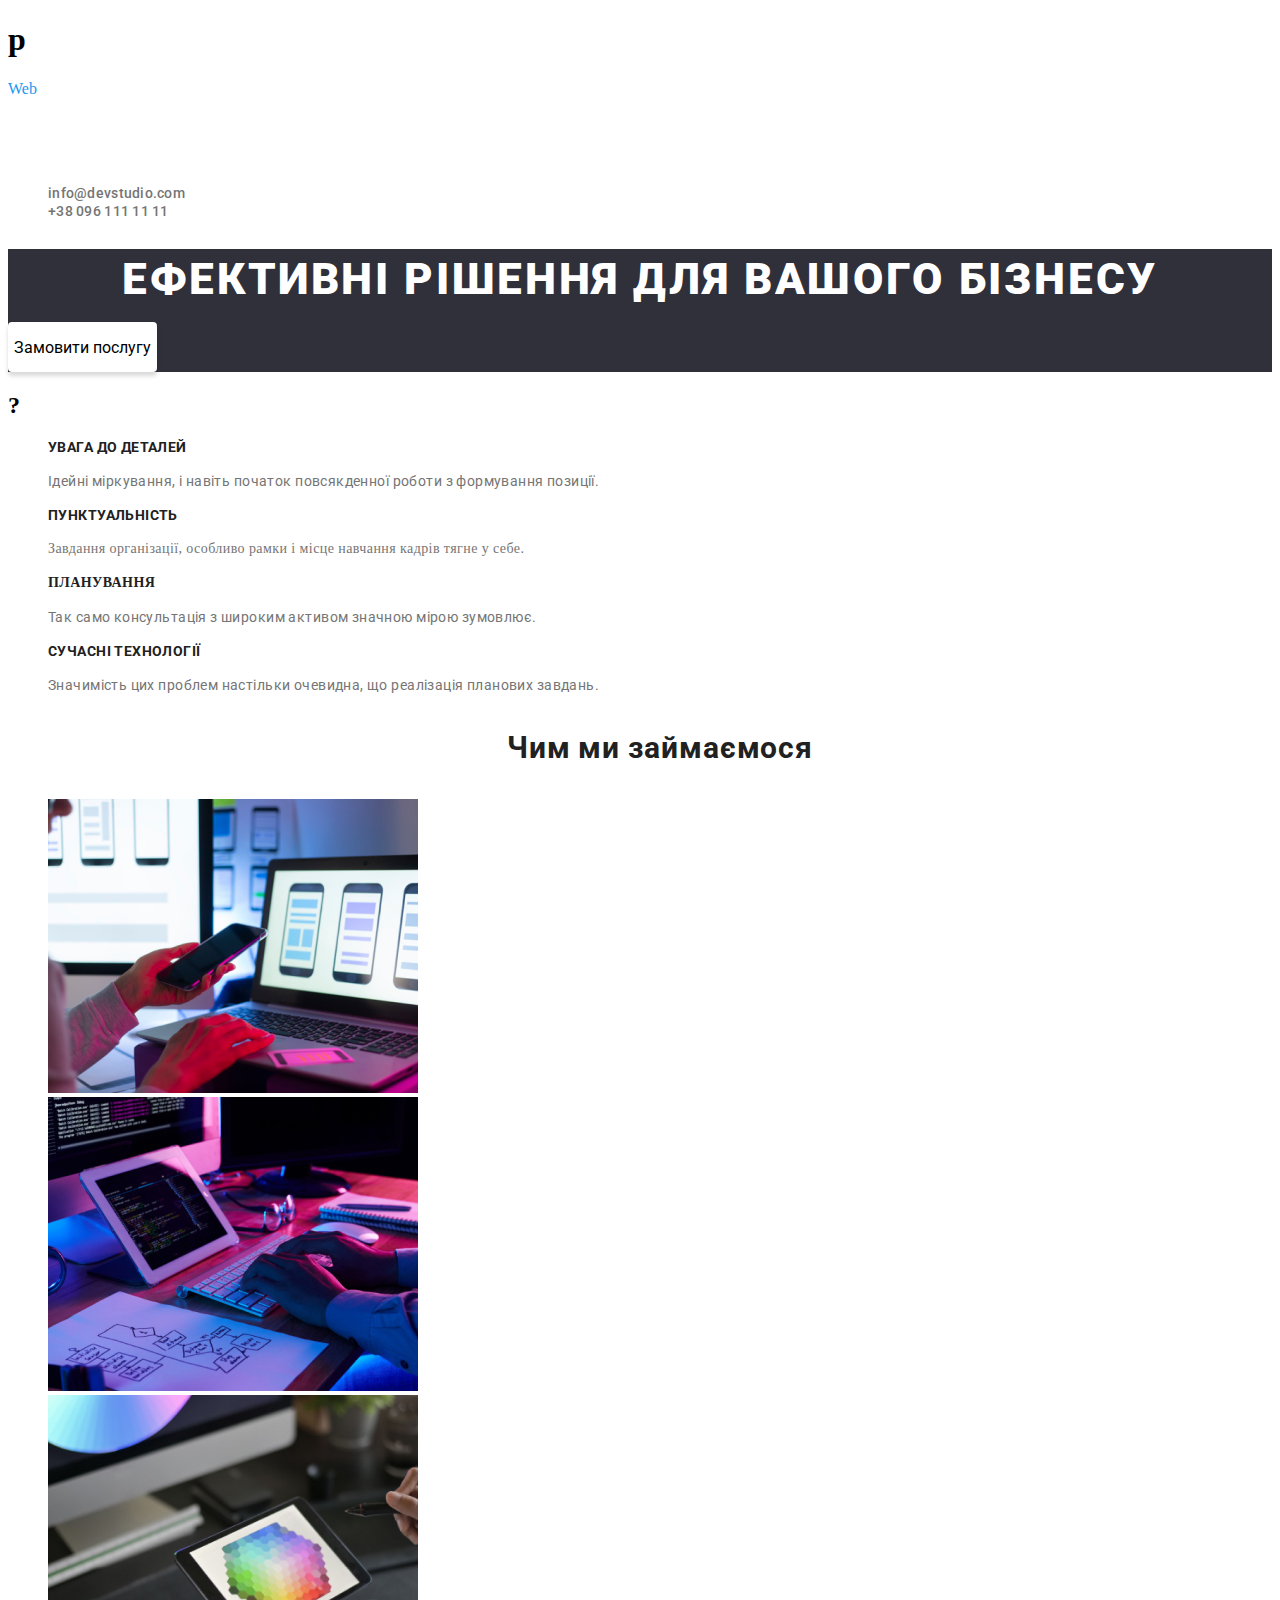
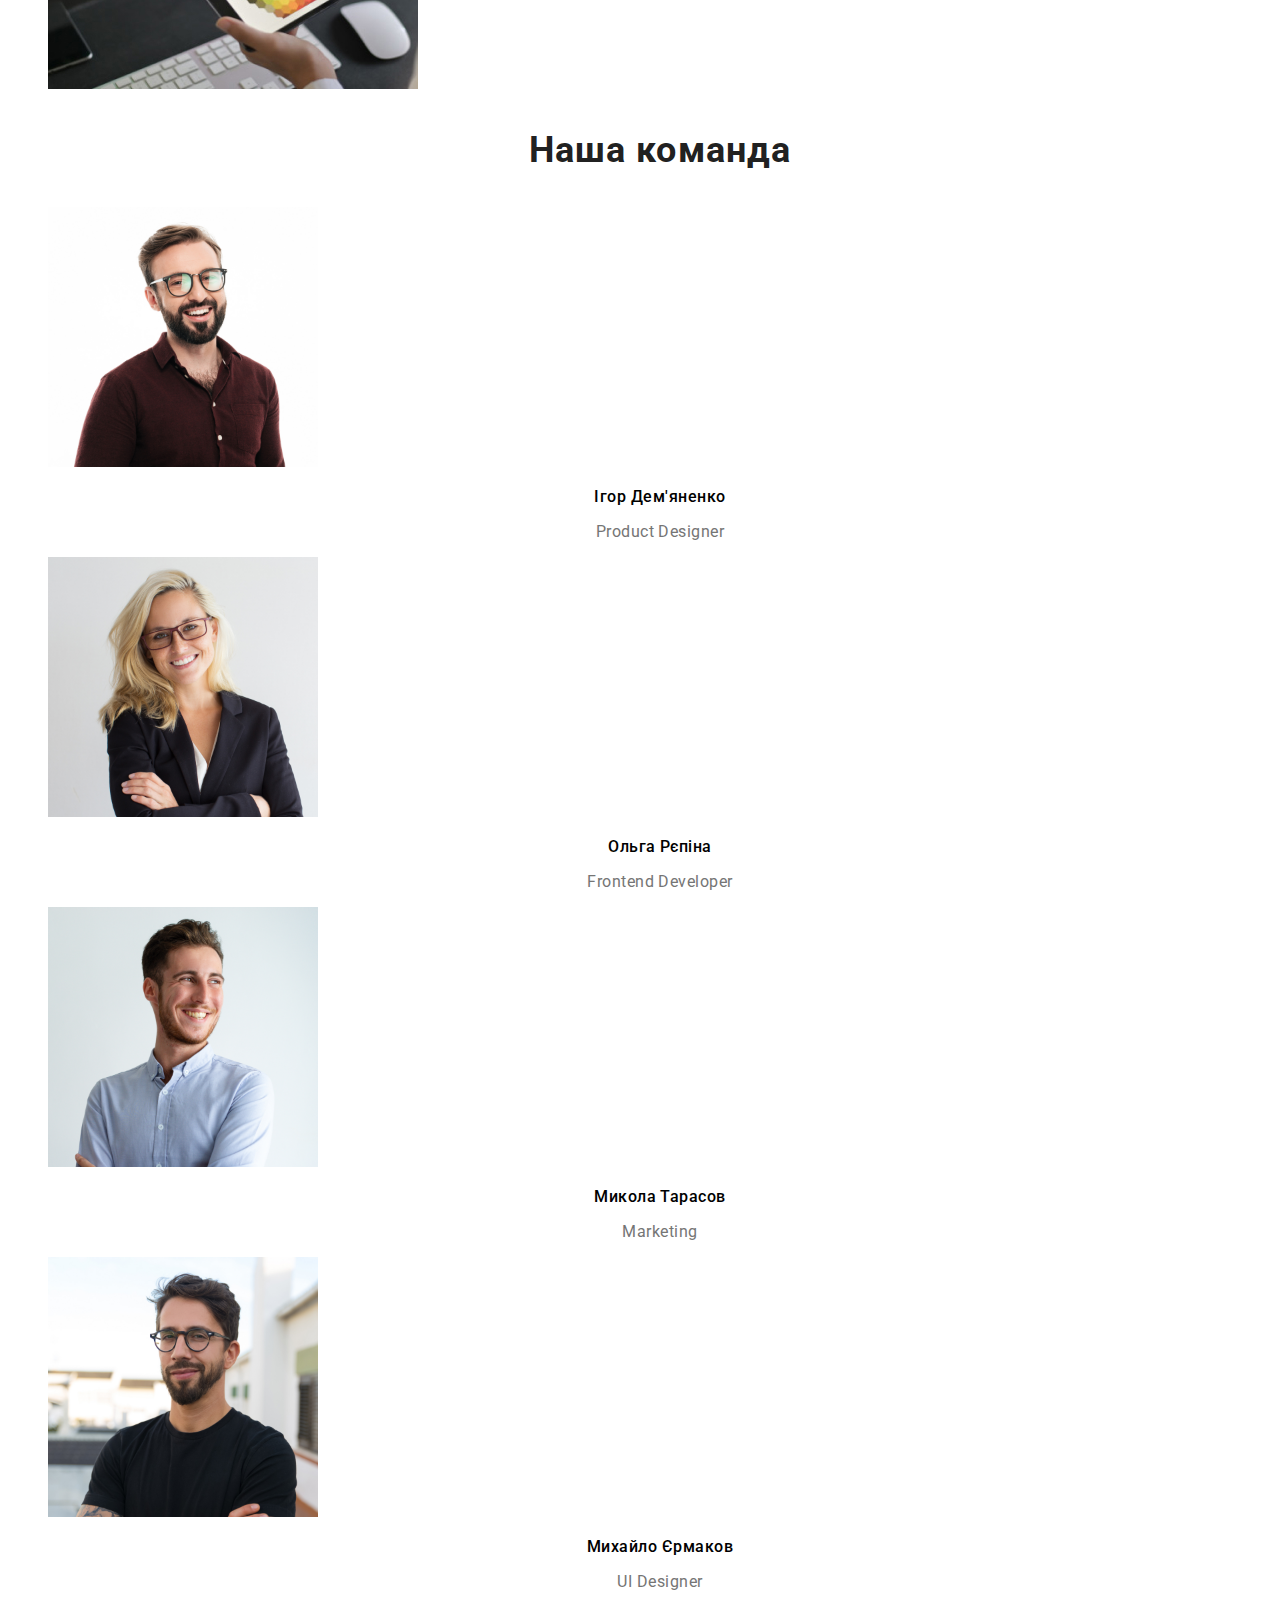
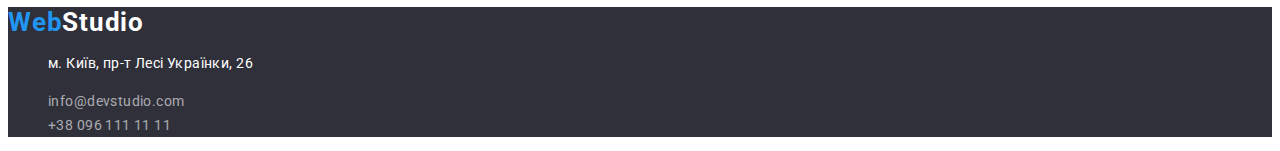
==== index.html @ 16d3a858 "Add files via upload" ====
<!DOCTYPE html>
<html lang="uk">
<head>
  <meta charset="UTF-8">
  <meta name="viewport" content="width=device-width, initial-scale=1.0"/>
  <meta http-equiv="X-UA-Compatible" content="IE=edge"/>
  <meta name="viewport" content="width=device-width, initial-scale=1.0"/>

  <title>HW-01</title>

  <link rel ="stylesheet" href = "css/style.css">

  <link rel="preconnect" href="https://fonts.googleapis.com">
  <link rel="preconnect" href="https://fonts.gstatic.com" crossorigin>
  <link rel="preconnect" href="https://fonts.googleapis.com">
<link rel="preconnect" href="https://fonts.gstatic.com" crossorigin>
<link href="https://fonts.googleapis.com/css2?family=Raleway&family=Roboto:wght@400;500;700&display=swap" rel="stylesheet">

<section>

  <h1 class="style">p</h1>

</section>

  

  <link href="https://fonts.google.com/specimen/Roboto/glyphs" rel="stylesheet">
  
</head>

<body>

  <header>
    <a class="logo"  href="#"><span class="Web-1">Web</span>Studio</a>

    <nav>
      <ul>
        <li><a class="Studio" href="#">Студія</a></li>
        <li><a class="Portfolio" href="portfolio.html">Портфоліо</a></li>
        <li><a class="Contacts" href="#">Контакти</a></li>
      </ul>
    </nav>

    <ul>
      <li><a class="Mail" href="mailto:info@devstudio.com">info@devstudio.com</a></li>
      <li><a class="Telefon" href="tel:380961111111">+38 096 111 11 11</a></li>
    </ul>
  </header>
  <main>
    <section class="section-head">
      <h1 class="Efectivni" >Ефективні рішення для вашого бізнесу</h1>
      <button style="margin-top:-216px;height:50px;" class="butoon-bye" type="button">Замовити послугу</button>
    </section>

    <section class="section-body">
      <h2 class="shadow">?</h2>
      <ul>
        <li>
          <h3 class="Yvaga">УВАГА ДО ДЕТАЛЕЙ</h3>
          <p class="Yvaga-text">Ідейні міркування, і навіть початок повсякденної роботи з формування позиції.</p>
        </li>
        <li>
          <h3 class="Punktualnist">ПУНКТУАЛЬНІСТЬ</h3>
          <p class="Punktualnist-text">Завдання організації, особливо рамки і місце навчання кадрів тягне у себе.</p>
        </li>
        <li>
          <h3 class="Planyvania">ПЛАНУВАННЯ</h3>
          <p class="Planyvania-text">Так само консультація з широким активом значною мірою зумовлює.</p>
        </li>
        <li>
          <h3 class="Suchasne">СУЧАСНІ ТЕХНОЛОГІЇ</h3>
          <p class="Suchasne-text">Значимість цих проблем настільки очевидна, що реалізація планових завдань.</p>
        </li>
      </ul>
    </section>

    <section>
      <ul>
        <li><h3 class="Chim-mi-zaymaemsya">Чим ми займаємося</h3></li>
        <li><img class="Noutbuck" src="images/photo-notbuk.jpg" width="370" alt=""></li>
        <li><img class="Tablet" src="images/photo-table.jpg" width="370" alt=""></li>
        <li><img class="Photo-Tablet" src="images/photo-tablet.jpg" width="370" alt=""></li>
      </ul>
    </section>

    <section>
      <ul>

      <li><h3 class="Nasha-Comanda">Наша команда</h3>
        <img class="images-igor" src="images/imgteamcard.jpg" width="270"  alt="Ігор Дем'яненко">
        <h3 class="igor-demyanko">Ігор Дем'яненко</h3>
        <p class="text-igor">Product Designer</p>
      </li>
      <li >
        <img class="images-olyga" src="images/imgteamcard-1.jpg" width="270"  alt="Ольга Рєпіна">
        <h3 class="olyga-repina">Ольга Рєпіна</h3>
        <p class="text-repina">Frontend Developer</p>
      </li>
      <li>
        <img class="images-mikola" src="images/imgteamcard-2.jpg" width="270" alt="Микола Тарасов">
        <h3 class="mikola-tarasov">Микола Тарасов</h3>
        <p class="text-mikola">Marketing</p>
      </li>
      <li>
        <img class="images-mihaylo" src="images/imgteamcard-3.jpg" width="270" alt="Михайло Єрмаков">
        <h3 class="mihaylo-yermakov">Михайло Єрмаков</h3>
        <p class="text-mihaylo">UI Designer</p>
      </li>

      </ul>
    </section>
  </main>
   
  <footer class="footer">

    <a class="logo-footer-studio" href="#"><span class="Web-2">Web</span>Studio</a>
    <address>
      <ul class="mail-telefon">
        <li><p>м. Київ, пр-т Лесі Українки, 26</p></li>
        <li class="mail-footer"><a href="mailto:info@devstudio.com">info@devstudio.com</a></li>
        <li class="tel-footer"><a href="tel:380961111111">+38 096 111 11 11</a></li>
      </ul>
    </address>
  </footer>
</body>
</html>
---- css/style.css ----
.shadow:root{
    display: none;
    --main-color: #212121;
}

.section-head:root{
    list-style: none;
    --main-color: #212121;
}

.style:root{
    display: none;
    --main-color: #212121;
}

li:root{
    list-style-type: none;
    --main-color: #212121;
}



.logo:root{
    
    text-decoration: none;
    list-style-type: none;
padding: 4,6;

font-family: 'Raleway', sans-serif;
font-style: normal;
font-weight: 700;
font-size: 26px;
line-height: 1,1;
/* identical to box height */

letter-spacing: 0.03em;
--main-color: #212121;



}

.Web-1{
    color: #2196F3;
}

.Studio:current:root{
    
    text-decoration: none;
    list-style-type: none;
padding: 2,8;


font-family: 'Roboto';
font-style: normal;
font-weight: 500;
font-size: 14px;

background-color: #2196F3;



letter-spacing: 0.02em;
--main-color: #212121;
font-family: 'Roboto', sans-serif;
}



.Studio:hover{
    opacity: 1;
    transition-duration: 900ms;
    box-shadow: 15px black;
    color: #2196F3;
    text-align: center;
    font-size: 14px;
    
  }
  
  .Studio_title:root{
    
    font-family: 'Roboto', sans-serif;
    font-size: 24px;
    --main-color: #212121;
    
    
    
  }

.Portfolio:current{
    
    text-decoration: none;
    list-style-type: none;
padding: 4,5;

background-color: #2196F3;


font-family: 'Roboto';
font-style: normal;
font-weight: 500;
font-size: 14px;
letter-spacing: 0.02em;
color: #212121;
font-family: 'Roboto', sans-serif;
}

.Portfolio:hover{
    opacity: 1;
    transition-duration: 900ms;
    box-shadow: 15px black;
    color: #2196F3;
    text-align: center;
    font-size: 14px;
    
  }
  
  .Portfolio_title{
    
    font-family: Arial, Helvetica, sans-serif;
    font-size: 24px;
    
    
    
  }

.Contacts:current{
    
    text-decoration: none;
    list-style-type: none;
padding: 4;
background-color: #2196F3;



font-style: normal;
font-weight: 500;
font-size: 14px;
line-height: 16px;
letter-spacing: 0.02em;
color: #212121;
font-family: 'Roboto', sans-serif;
}

.Contacts:hover{
    opacity: 1;
    transition-duration: 900ms;
    box-shadow: 15px black;
    color: #2196F3;
    text-align: center;
    font-size: 14px;
    
  }
  
  .Contacts_title{
    
    font-family: Arial, Helvetica, sans-serif;
    font-size: 24px;
    
    
    
  }

.Mail{
    
    text-decoration: none;
    list-style-type: none;
padding: 8,4;


font-family: 'Roboto';
font-style: normal;
font-weight: 500;
font-size: 14px;
line-height: 16px;
letter-spacing: 0.02em;
color: #757575;
font-family: 'Roboto', sans-serif;
}

.Mail:hover{
    opacity: 1;
    transition-duration: 900ms;
    box-shadow: 15px black;
    color: #2196F3;
    text-align: center;
    font-size: 14px;
    
  }
  
  .Mail_title{
    
    font-family: Arial, Helvetica, sans-serif;
    font-size: 24px;
    
   
    
  }

.Telefon{
    
    text-decoration: none;
    list-style-type: none;
padding: 7,6;


font-family: 'Roboto';
font-style: normal;
font-weight: 500;
font-size: 14px;
line-height: 16px;
letter-spacing: 0.02em;
color: #757575;
font-family: 'Roboto', sans-serif;
}

.Telefon:hover{
    opacity: 1;
    transition-duration: 900ms;
    box-shadow: 15px black;
    color: #2196F3;
    text-align: center;
    font-size: 14px;
    
  }
  
  .Telefon_title{
    
    font-family: Arial, Helvetica, sans-serif;
    font-size: 24px;
    
    
    
  }

.section-head{
    
padding: 2,6;


background: #2F303A;
}

.Efectivni{
    
padding: 5,8;



font-style: normal;
font-weight: 900;
font-size: 44px;
line-height: 60px;
/* or 136% */

text-align: center;
letter-spacing: 0.06em;
text-transform: uppercase;

color: #FFFFFF;
font-family: 'Roboto', sans-serif;
}

.butoon-bye{
    
padding: 4,3;


background: #FFFFFF;
box-shadow: 0px 4px 4px rgba(0, 0, 0, 0.15);
border-radius: 4px;
color: black;
font-family: 'Roboto', sans-serif;
font-size: 16px;
font-weight: 36px;
border-width: 50px;
border-style: none;
}

.Yvaga{
    
padding: 16,8;



font-style: normal;
font-weight: 700;
font-size: 14px;
line-height: 16px;
letter-spacing: 0.03em;
text-transform: uppercase;

color: #212121;
font-family: 'Roboto', sans-serif;
}

.Yvaga-text{
    
padding: 3,7;



font-style: normal;
font-weight: 400;
font-size: 14px;
line-height: 24px;
/* or 171% */

letter-spacing: 0.03em;

color: #757575;
font-family: 'Roboto', sans-serif;
}

.Punktualnist{
    
padding: 16,8;



font-style: normal;
font-weight: 700;
font-size: 14px;
line-height: 16px;
letter-spacing: 0.03em;
text-transform: uppercase;

color: #212121;
font-family: 'Roboto', sans-serif;

}

.Punktualnist-text{
    
padding: 5,6;



font-style: normal;
font-weight: 400;
font-size: 14px;
line-height: 24px;
/* or 171% */

letter-spacing: 0.03em;

color: #757575;

}

.Planyvania{
    
padding: 16,8;



font-style: normal;
font-weight: 700;
font-size: 14px;
line-height: 16px;
letter-spacing: 0.03em;
text-transform: uppercase;

color: #212121;


}

.Planyvania-text{
    
padding: 5,6;



font-style: normal;
font-weight: 400;
font-size: 14px;
line-height: 24px;
/* or 171% */

letter-spacing: 0.03em;

color: #757575;
font-family: 'Roboto', sans-serif;
}

.Suchasne{
    
padding: 16,8;



font-style: normal;
font-weight: 700;
font-size: 14px;
line-height: 16px;
letter-spacing: 0.03em;
text-transform: uppercase;

color: #212121;
font-family: 'Roboto', sans-serif;
}

.Suchasne-text{
    
    padding: 3,7;
   
    
  
    font-style: normal;
    font-weight: 400;
    font-size: 14px;
    line-height: 24px;
    /* or 171% */
    
    letter-spacing: 0.03em;
    
    color: #757575;
    font-family: 'Roboto', sans-serif;
}

.Chim-mi-zaymaemsya{
    
padding: 8,7;



font-style: normal;
font-weight: 700;
font-size: 30px;
line-height: 42px;
text-align: center;
letter-spacing: 0.03em;

color: #212121;
font-family: 'Roboto', sans-serif;

}

.Noutbuck{
    
padding: 1,2;

font-family: 'Roboto', sans-serif;
}

.Tablet{
    
padding: 1,2;

font-family: 'Roboto', sans-serif;
}

.Photo-Tablet{
    
    padding: 1,2;

font-family: 'Roboto', sans-serif;
}



.Nasha-Comanda{
    
padding: 6,2;



font-style: normal;
font-weight: 700;
font-size: 36px;
line-height: 42px;
text-align: center;
letter-spacing: 0.03em;

color: #212121;
font-family: 'Roboto', sans-serif;
}

.team-card1{
    
padding: 0,7;

}

.team-card2{
    
    padding: 0,7;

}

.team-card3{
    
    padding: 0,7;

}

.team-card4{
    
    padding: 0,7;


}

.logo-footer-studio{
   
padding: 4,6;


font-family: 'Raleway',sans-serif;
font-style: normal;
font-weight: 700;
font-size: 26px;

/* identical to box height */

letter-spacing: 0.03em;




text-decoration: none;
color: #FFFFFF;
font-family: 'Roboto', sans-serif;

}

.mail-telefon{
    
padding: 11;



font-style: normal;
font-weight: 400;
font-size: 14px;
line-height: 24px;
/* or 171% */

letter-spacing: 0.03em;

text-decoration: none;

list-style-type: none;
color: #FFFFFF;
font-family: 'Roboto', sans-serif;
}

.images-igor{
    
padding: 1,03;

}

.igor-demyanko{
    
padding: 6,7;


font-family: 'Roboto';
font-style: normal;
font-weight: 500;
font-size: 16px;
line-height: 19px;
/* identical to box height */

text-align: center;
letter-spacing: 0.03em;
font-family: 'Roboto', sans-serif;
}

.text-igor{
    
padding: 4,3;


font-family: 'Roboto';
font-style: normal;
font-weight: 400;
font-size: 16px;
line-height: 19px;
/* identical to box height */

text-align: center;
letter-spacing: 0.03em;

color: #757575;
font-family: 'Roboto', sans-serif;
}

.images-olyga{
    
padding: 1,03;

}

.olyga-repina{
    
padding: 5,4;


font-family: 'Roboto';
font-style: normal;
font-weight: 500;
font-size: 16px;
line-height: 19px;
/* identical to box height */

text-align: center;
letter-spacing: 0.03em;
font-family: 'Roboto', sans-serif;

}

.text-repina{
    
padding: 7,7;


font-family: 'Roboto';
font-style: normal;
font-weight: 400;
font-size: 16px;
line-height: 19px;
/* identical to box height */

text-align: center;
letter-spacing: 0.03em;

color: #757575;
font-family: 'Roboto', sans-serif;
}

.images-mikola{
    
padding: 1,03;

}

.mikola-tarasov{
    
padding: 6,8;


font-family: 'Roboto';
font-style: normal;
font-weight: 500;
font-size: 16px;
line-height: 19px;
/* identical to box height */

text-align: center;
letter-spacing: 0.03em;
font-family: 'Roboto', sans-serif;
}

.text-mikola{
    
padding: 4;


font-family: 'Roboto';
font-style: normal;
font-weight: 400;
font-size: 16px;
line-height: 19px;
/* identical to box height */

text-align: center;
letter-spacing: 0.03em;

color: #757575;
font-family: 'Roboto', sans-serif;
}

.images-mihaylo{
    
padding: 1,03;

}

.mihaylo-yermakov{
    
padding: 7,6;


font-style: normal;
font-weight: 500;
font-size: 16px;
line-height: 19px;
/* identical to box height */

text-align: center;
letter-spacing: 0.03em;
font-family: 'Roboto', sans-serif;
}

.text-mihaylo{
    
padding: 4,5;


font-family: 'Roboto';
font-style: normal;
font-weight: 400;
font-size: 16px;
line-height: 19px;
/* identical to box height */

text-align: center;
letter-spacing: 0.03em;

color: #757575;
font-family: 'Roboto', sans-serif;

}

.Web-2{
    color: #2196F3;
}

.footer{
    
    padding: 6,3;


background: #2F303A;
  }

  .logo-portfolio{
    
padding: 4,6;


font-family: 'Raleway', sans-serif;
font-style: normal;
font-weight: 700;
font-size: 26px;
line-height: 31px;
/* identical to box height */

letter-spacing: 0.03em;
text-decoration: 0;
color: #000000;





}

.Web-1{
  color: #2196F3;
}



li{
  list-style-type: none;
}



.section-head{
    list-style: none
}



.logo-portfolio{
    font-family: 'Raleway', sans-serif;
  font-weight: 700;
  text-decoration: 0;
  color: #212121;
}

.studio-portfolio{
  font-family: 'Roboto', sans-serif;
  font-weight: 500;
  text-decoration: 0;
  color: #212121;
}

.portfolio-portfolio{
  font-family: 'Roboto', sans-serif;
  font-weight: 500;
  text-decoration: 0;
  color: #212121;
}

.contacts-portfolio{
  font-family: 'Roboto', sans-serif;
  font-weight: 500;
  text-decoration: 0;
  color: #212121;
}

.mail-portfolio{
  font-family: 'Roboto', sans-serif;
  font-weight: 500;
  text-decoration: 0;
  color: #212121;
}

.telefon-portfolio{
  font-family: 'Roboto', sans-serif;
  font-weight: 500;
  text-decoration: 0;
  color: #212121;
}


.studio-portfolio:current{
    
padding: 2,8;

color: #212121;


font-family: 'Roboto', sans-serif;
font-style: normal;
font-weight: 500;
font-size: 14px;
line-height: 14px;
letter-spacing: 0.02em;

color: #212121;

text-decoration: 0;
}

.studio-portfolio:hover{
    opacity: 1;
    transition-duration: 900ms;
    box-shadow: 15px black;
    color: #2196F3;
    text-align: center;
    font-size: 14px;
    
  }
  
  .studio-portfolio_title{
    
    font-family: Arial, Helvetica, sans-serif;
    bottom: 15px ;
    
    
  }

.portfolio-portfolio:current{
    
padding: 4,5;

background-color: #2196F3;


font-family: 'Roboto', sans-serif;
font-style: normal;
font-weight: 500;
font-size: 14px;
line-height: 14px;
letter-spacing: 0.02em;

color: #212121;
font-family: 'Roboto', sans-serif;
text-decoration: 0;
}

.portfolio-portfolio:hover{
    opacity: 1;
    transition-duration: 900ms;
    box-shadow: 15px black;
    color: #2196F3;
    
    font-size: 14px;
    
  }
  
  .portfolio-portfolio_title{

    font-family: Arial, Helvetica, sans-serif;
    font-size: 24px;
    bottom: 15px ;
    top: 100px;
    
  }

.contacts-portfolio:current{
    
padding: 4;

background-color: #2196F3;



font-family: 'Roboto';
font-style: normal;
font-weight: 500;
font-size: 14px;
line-height: 16px;
letter-spacing: 0.02em;

color: #212121;
font-family: 'Roboto', sans-serif;
text-decoration: 0;
}

.contacts-portfolio:hover{
    opacity: 1;
    transition-duration: 900ms;
    box-shadow: 15px black;
    color: #2196F3;
    text-align: center;
    font-size: 14px;
    
  }
  
  .contacts-portfolio_title{
    
    font-family: Arial, Helvetica, sans-serif;
    font-size: 24px;
    
    
    
  }

.mail-portfolio{
    
padding: 8,4;


font-family: 'Roboto';
font-style: normal;
font-weight: 500;
font-size: 14px;
line-height: 16px;
letter-spacing: 0.02em;

color: #757575;
font-family: 'Roboto', sans-serif;
text-decoration: 0;
}

.mail-portfolio:hover{
    opacity: 1;
    transition-duration: 900ms;
    box-shadow: 15px black;
    color: #2196F3;
    text-align: center;
    font-size: 14px;
    
  }
  
  .mail-portfolio_title{
    
    font-family: Arial, Helvetica, sans-serif;
    font-size: 24px;
    bottom: 15px ;
    
    
  }

.telefon-portfolio{
    
padding: 16;


font-family: 'Roboto';
font-style: normal;
font-weight: 500;
font-size: 14px;
line-height: 16px;
letter-spacing: 0.02em;

color: #757575;
font-family: 'Roboto', sans-serif;
text-decoration: 0;
}

.telefon-portfolio:hover{
    opacity: 1;
    transition-duration: 900ms;
    box-shadow: 15px black;
    color: #2196F3;
    text-align: center;
    font-size: 14px;
    
  }
  
  .telefon-portfolio_title{
    
    font-family: Arial, Helvetica, sans-serif;
    font-size: 24px;
    bottom: 15px ;
    
    
  }

  .ysi{
transition-duration: 500ms;

background: 
#F5F4FA;
/* shadow-middle */

border-radius: 4px;


/* Все */



padding: 2,9;


font-family: 'Roboto', sans-serif;
font-style: normal;
font-weight: 500;
font-size: 16px;
line-height: 26px;
/* identical to box height, or 162% */

text-align: center;
letter-spacing: 0.03em;

color: #000000;
border: 0;
text-decoration: 0;

 


  }

  .ysi:hover{
    background-color: #2196F3;
    color: #F5F4FA;
    box-shadow: 0px 3px 1px rgba(0, 0, 0, 0.1), 0px 1px 2px rgba(0, 0, 0, 0.08), 0px 2px 2px rgba(0, 0, 0, 0.12);
  }

  .veb-sayt{
    
    transition-duration: 500ms;
    
    background: #F5F4FA;
    border-radius: 4px;
    
    
    /* Веб-сайти */
    
    
    
    padding: 3,2;
    
    
    font-family: 'Roboto';
    font-style: normal;
    font-weight: 500;
    font-size: 16px;
    line-height: 26px;
    /* identical to box height, or 162% */
    
    text-align: center;
    letter-spacing: 0.03em;
    
    color: #212121;
    border: 0;
    font-family: 'Roboto', sans-serif;
    text-decoration: 0;
  }

  .veb-sayt:hover{
    background-color: #2196F3;
    color: #F5F4FA;
    box-shadow: 0px 3px 1px rgba(0, 0, 0, 0.1), 0px 1px 2px rgba(0, 0, 0, 0.08), 0px 2px 2px rgba(0, 0, 0, 0.12);
  }

  .dodatki{
    
    transition-duration: 500ms;
    
    background: #F5F4FA;
    border-radius: 4px;
    
    
    /* Додатки */
    
    
    
    padding: 2,9;
   
    
    font-family: 'Roboto';
    font-style: normal;
    font-weight: 500;
    font-size: 16px;
    line-height: 26px;
    /* identical to box height, or 162% */
    
    text-align: center;
    letter-spacing: 0.03em;
    
    color: #212121;
    border: 0;
    font-family: 'Roboto', sans-serif;
    text-decoration: 0;
  }

  .dodatki:hover{
    background-color: #2196F3;
    color: #F5F4FA;
    box-shadow: 0px 3px 1px rgba(0, 0, 0, 0.1), 0px 1px 2px rgba(0, 0, 0, 0.08), 0px 2px 2px rgba(0, 0, 0, 0.12);
  }

  .disayn{
    
transition-duration: 500ms;

background: #F5F4FA;
border-radius: 4px;


/* Дизайн */



padding: 2,7;
left: 846px;
top: 174px;

font-family: 'Roboto';
font-style: normal;
font-weight: 500;
font-size: 16px;
line-height: 26px;
/* identical to box height, or 162% */

text-align: center;
letter-spacing: 0.03em;

color: #212121;
border: 0;
    font-family: 'Roboto', sans-serif;
    text-decoration: 0;
  }

  .disayn:hover{
    background-color: #2196F3;
    color: #F5F4FA;
    box-shadow: 0px 3px 1px rgba(0, 0, 0, 0.1), 0px 1px 2px rgba(0, 0, 0, 0.08), 0px 2px 2px rgba(0, 0, 0, 0.12);
  }

  .marketing{
    
transition-duration: 500ms;

background: #F5F4FA;
border-radius: 4px;


/* Маркетинг */



padding: 3,4;


font-family: 'Roboto';
font-style: normal;
font-weight: 500;
font-size: 16px;
line-height: 26px;
/* identical to box height, or 162% */

text-align: center;
letter-spacing: 0.03em;

color: #212121;
border: 0;
    font-family: 'Roboto', sans-serif;
    text-decoration: 0;
  }

  .marketing:hover{
    background-color: #2196F3;
    color: #F5F4FA;
    box-shadow: 0px 3px 1px rgba(0, 0, 0, 0.1), 0px 1px 2px rgba(0, 0, 0, 0.08), 0px 2px 2px rgba(0, 0, 0, 0.12);
  }

  .images1{
    
padding: 1,2;

  }

  .images-b1{
    
padding: 8,9;


font-family: 'Roboto';
font-style: normal;
font-weight: 700;
font-size: 18px;
line-height: 36px;
/* identical to box height, or 200% */

letter-spacing: 0.06em;

color: #212121;
  }

  .b1{
    
padding: 10,7;
left: 239px;
top: 616px;

font-family: 'Roboto';
font-style: normal;
font-weight: 400;
font-size: 16px;
line-height: 30px;
/* identical to box height, or 188% */

letter-spacing: 0.03em;

color: #757575;
font-family: 'Roboto', sans-serif;
  }

  .images2{
    
padding: 1,2;

  }

  .images-b2{
    
padding: 8,9;


font-family: 'Roboto';
font-style: normal;
font-weight: 700;
font-size: 18px;
line-height: 36px;
/* identical to box height, or 200% */

letter-spacing: 0.06em;

color: #212121;
font-family: 'Roboto', sans-serif;
  }

  .b2{
   
padding: 10,7;


font-family: 'Roboto';
font-style: normal;
font-weight: 400;
font-size: 16px;
line-height: 30px;
/* identical to box height, or 188% */

letter-spacing: 0.03em;

color: #757575;
font-family: 'Roboto', sans-serif;
  }

  .images3{
   
padding: 1,2;

  }

  .images-b3{
    
padding: 8,9;


font-family: 'Roboto';
font-style: normal;
font-weight: 700;
font-size: 18px;
line-height: 36px;
/* identical to box height, or 200% */

letter-spacing: 0.06em;

color: #212121;
font-family: 'Roboto', sans-serif;
  }

  .b3{
    
padding: 10,7;


font-family: 'Roboto';
font-style: normal;
font-weight: 400;
font-size: 16px;
line-height: 30px;
/* identical to box height, or 188% */

letter-spacing: 0.03em;
font-family: 'Roboto', sans-serif;

color: #757575;
  }

  .images4{
    
padding: 1,2;

  }

  .images-b4{
    
padding: 8,9;


font-family: 'Roboto';
font-style: normal;
font-weight: 700;
font-size: 18px;
line-height: 36px;
/* identical to box height, or 200% */

letter-spacing: 0.06em;

color: #212121;
font-family: 'Roboto', sans-serif;
  }

  .b4{
    
padding: 10,7;


font-family: 'Roboto';
font-style: normal;
font-weight: 400;
font-size: 16px;
line-height: 30px;
/* identical to box height, or 188% */

letter-spacing: 0.03em;

color: #757575;
font-family: 'Roboto', sans-serif;
  }

  .images5{
    
padding: 1,2;

  }

  .images-b5{
    
padding: 8,9;


font-family: 'Roboto';
font-style: normal;
font-weight: 700;
font-size: 18px;
line-height: 36px;
/* identical to box height, or 200% */

letter-spacing: 0.06em;

color: #212121;
font-family: 'Roboto', sans-serif;
  }

  .b5{
    
padding: 10,7;


font-family: 'Roboto';
font-style: normal;
font-weight: 400;
font-size: 16px;
line-height: 30px;
/* identical to box height, or 188% */

letter-spacing: 0.03em;

color: #757575;
font-family: 'Roboto', sans-serif;

  }

  .images6{
    
margin-top: 1,2;

  }

  .images-b6{
    
padding: 8,9;


font-family: 'Roboto';
font-style: normal;
font-weight: 700;
font-size: 18px;
line-height: 36px;
/* identical to box height, or 200% */

letter-spacing: 0.06em;

color: #212121;
font-family: 'Roboto', sans-serif;
  }

  .b6{
    
padding: 10,7;


font-family: 'Roboto';
font-style: normal;
font-weight: 400;
font-size: 16px;
line-height: 30px;
/* identical to box height, or 188% */

letter-spacing: 0.03em;

color: #757575;
font-family: 'Roboto', sans-serif;
  }

  .images7{
    
padding: 1,2;

  }

  .images-b7{
    
padding: 8,7;


font-family: 'Roboto';
font-style: normal;
font-weight: 700;
font-size: 18px;
line-height: 36px;
/* identical to box height, or 200% */

letter-spacing: 0.06em;

color: #212121;
font-family: 'Roboto', sans-serif;
  }

  .b7{
    
padding: 10,7;


font-family: 'Roboto';
font-style: normal;
font-weight: 400;
font-size: 16px;
line-height: 30px;
/* identical to box height, or 188% */

letter-spacing: 0.03em;

color: #757575;
font-family: 'Roboto', sans-serif;
  }

  .images8{
    
padding: 1,2;

  }

  .images-b8{
    
padding: 8,7;


font-family: 'Roboto';
font-style: normal;
font-weight: 700;
font-size: 18px;
line-height: 36px;
/* identical to box height, or 200% */

letter-spacing: 0.06em;

color: #212121;
font-family: 'Roboto', sans-serif;

  }

  .b8{
     
padding: 10,7;


font-family: 'Roboto';
font-style: normal;
font-weight: 400;
font-size: 16px;
line-height: 30px;
/* identical to box height, or 188% */

letter-spacing: 0.03em;

color: #757575;
font-family: 'Roboto', sans-serif;
  }

  .images9{
    
padding: 1,2;

  }

  .images-b9{
    
padding: 8,7;


font-family: 'Roboto';
font-style: normal;
font-weight: 700;
font-size: 18px;
line-height: 36px;
/* identical to box height, or 200% */

letter-spacing: 0.06em;

color: #212121;
font-family: 'Roboto', sans-serif;

  }

  .b9{
   
padding: 10,7;


font-family: 'Roboto';
font-style: normal;
font-weight: 400;
font-size: 16px;
line-height: 30px;
/* identical to box height, or 188% */

letter-spacing: 0.03em;

color: #757575;
font-family: 'Roboto', sans-serif;
  }

  .logo-footer-portfolio{
    
padding: 6,3;


font-family: 'Raleway', sans-serif;
font-style: normal;
font-weight: 700;
font-size: 26px;
line-height: 31px;
/* identical to box height */

letter-spacing: 0.03em;

text-decoration: 0;

color: #FFFFFF;
background: #2F303A;
  }

  .web-2{
    color: #2196F3;
  }

  .mail-telefon-portfolio{
    
    padding: 11;
   
    
    font-family: 'Roboto';
    font-style: normal;
    font-weight: 400;
    font-size: 14px;
    line-height: 24px;
    /* or 171% */
    
    letter-spacing: 0.03em;

    text-decoration: 0;
    
    color: #FFFFFF;
    font-family: 'Roboto', sans-serif;
  }

  .mail-footer-portfolio{
    
    padding: 11;
    

font-family: 'Roboto';
font-style: normal;
font-weight: 400;
font-size: 14px;
line-height: 24px;
/* or 171% */

text-decoration: 0;
text-decoration: none;
list-style-type: 0px;

letter-spacing: 0.03em;

color: rgba(255, 255, 255, 0.6);
font-family: 'Roboto', sans-serif;
  }

  .tel-footer-portfolio{

text-decoration: none;
text-decoration: 0px;

    
padding: 11;


font-family: 'Roboto';
font-style: normal;
font-weight: 400;
font-size: 14px;
line-height: 24px;
/* or 171% */



letter-spacing: 0.03em;



color: rgba(255, 255, 255, 0.6);
font-family: 'Roboto', sans-serif;
  }

  .footer-portfolio{
    
    padding: 6,3;


background: #2F303A;
  }

  .butoon-bye:hover{
    background-color: #2196F3;
    transition-duration: 500ms;
    color: #FFFFFF;
    box-shadow: 0px 3px 1px rgba(0, 0, 0, 0.1), 0px 1px 2px rgba(0, 0, 0, 0.08), 0px 2px 2px rgba(0, 0, 0, 0.12);
  }

  a{
    text-decoration: none;
    color: rgba(255, 255, 255, 0.6);

  }

  .section-body-portfolio{
    opacity: 0;
  }
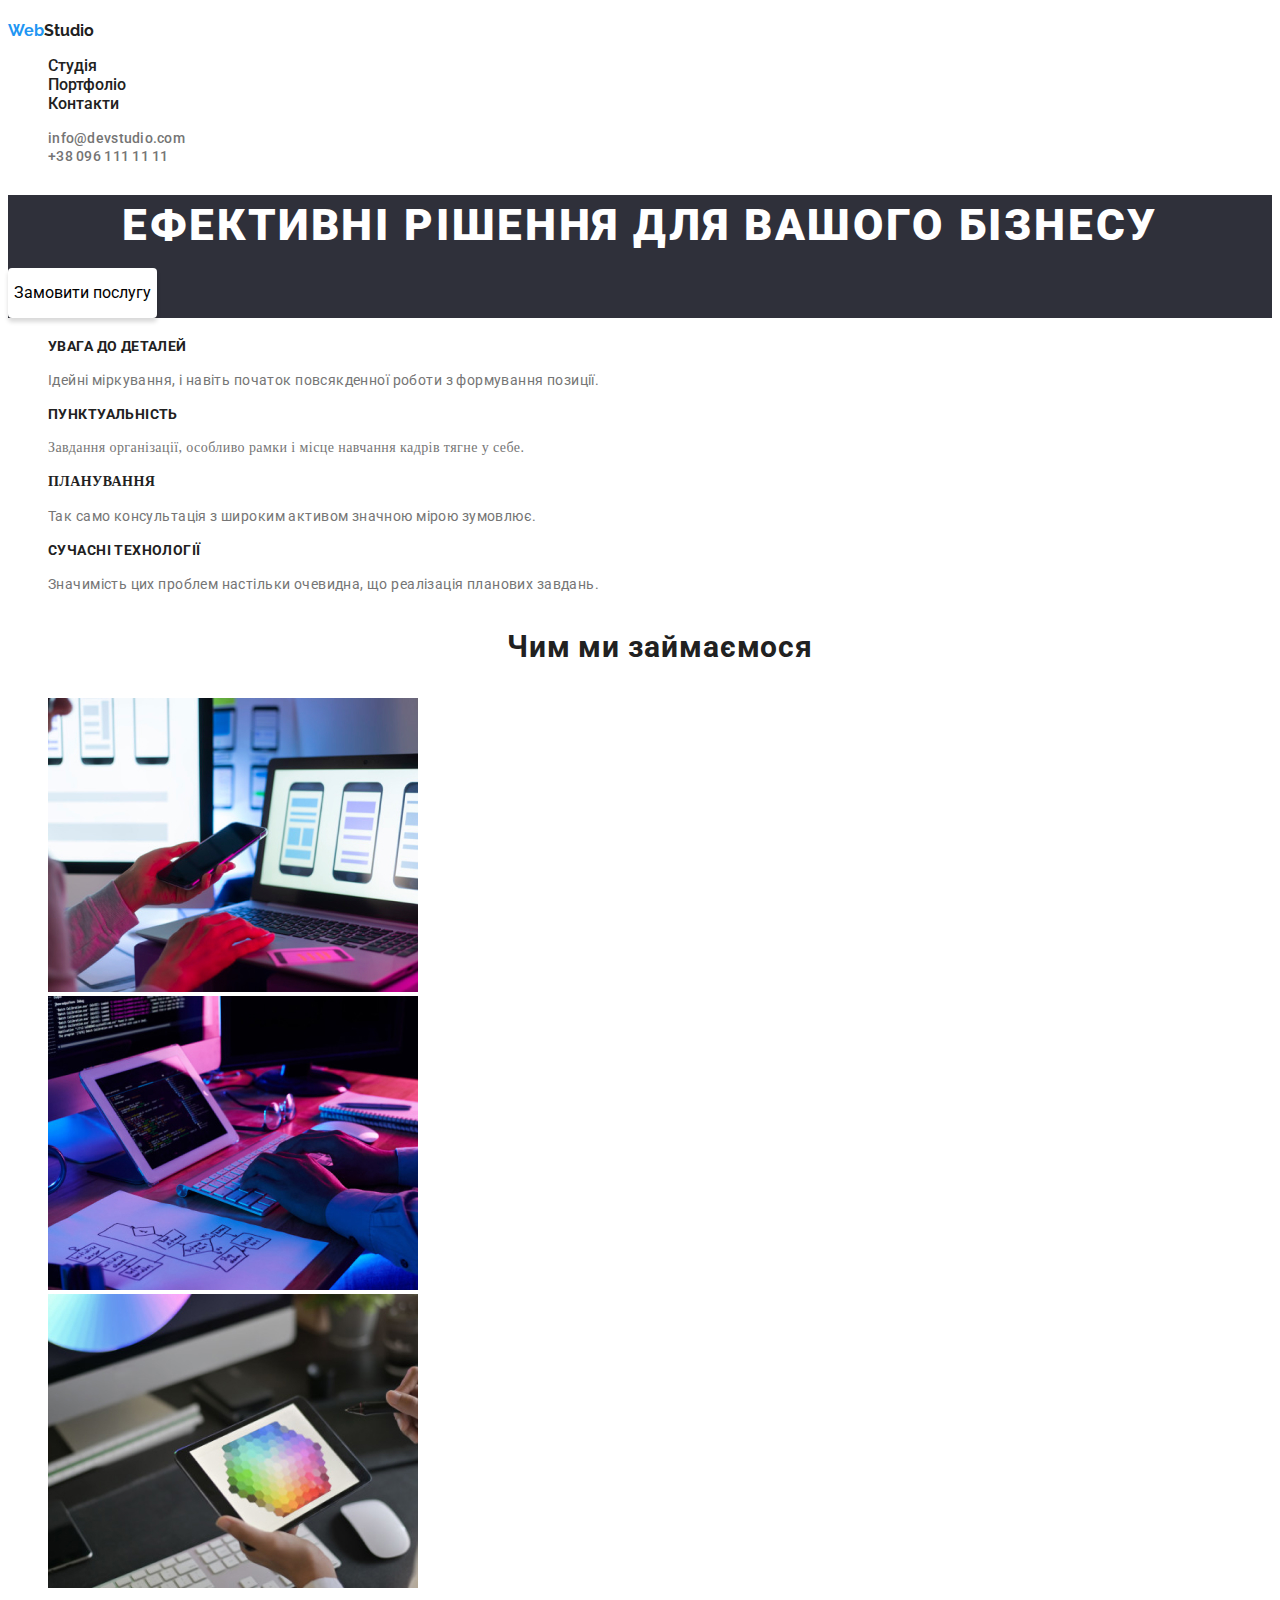
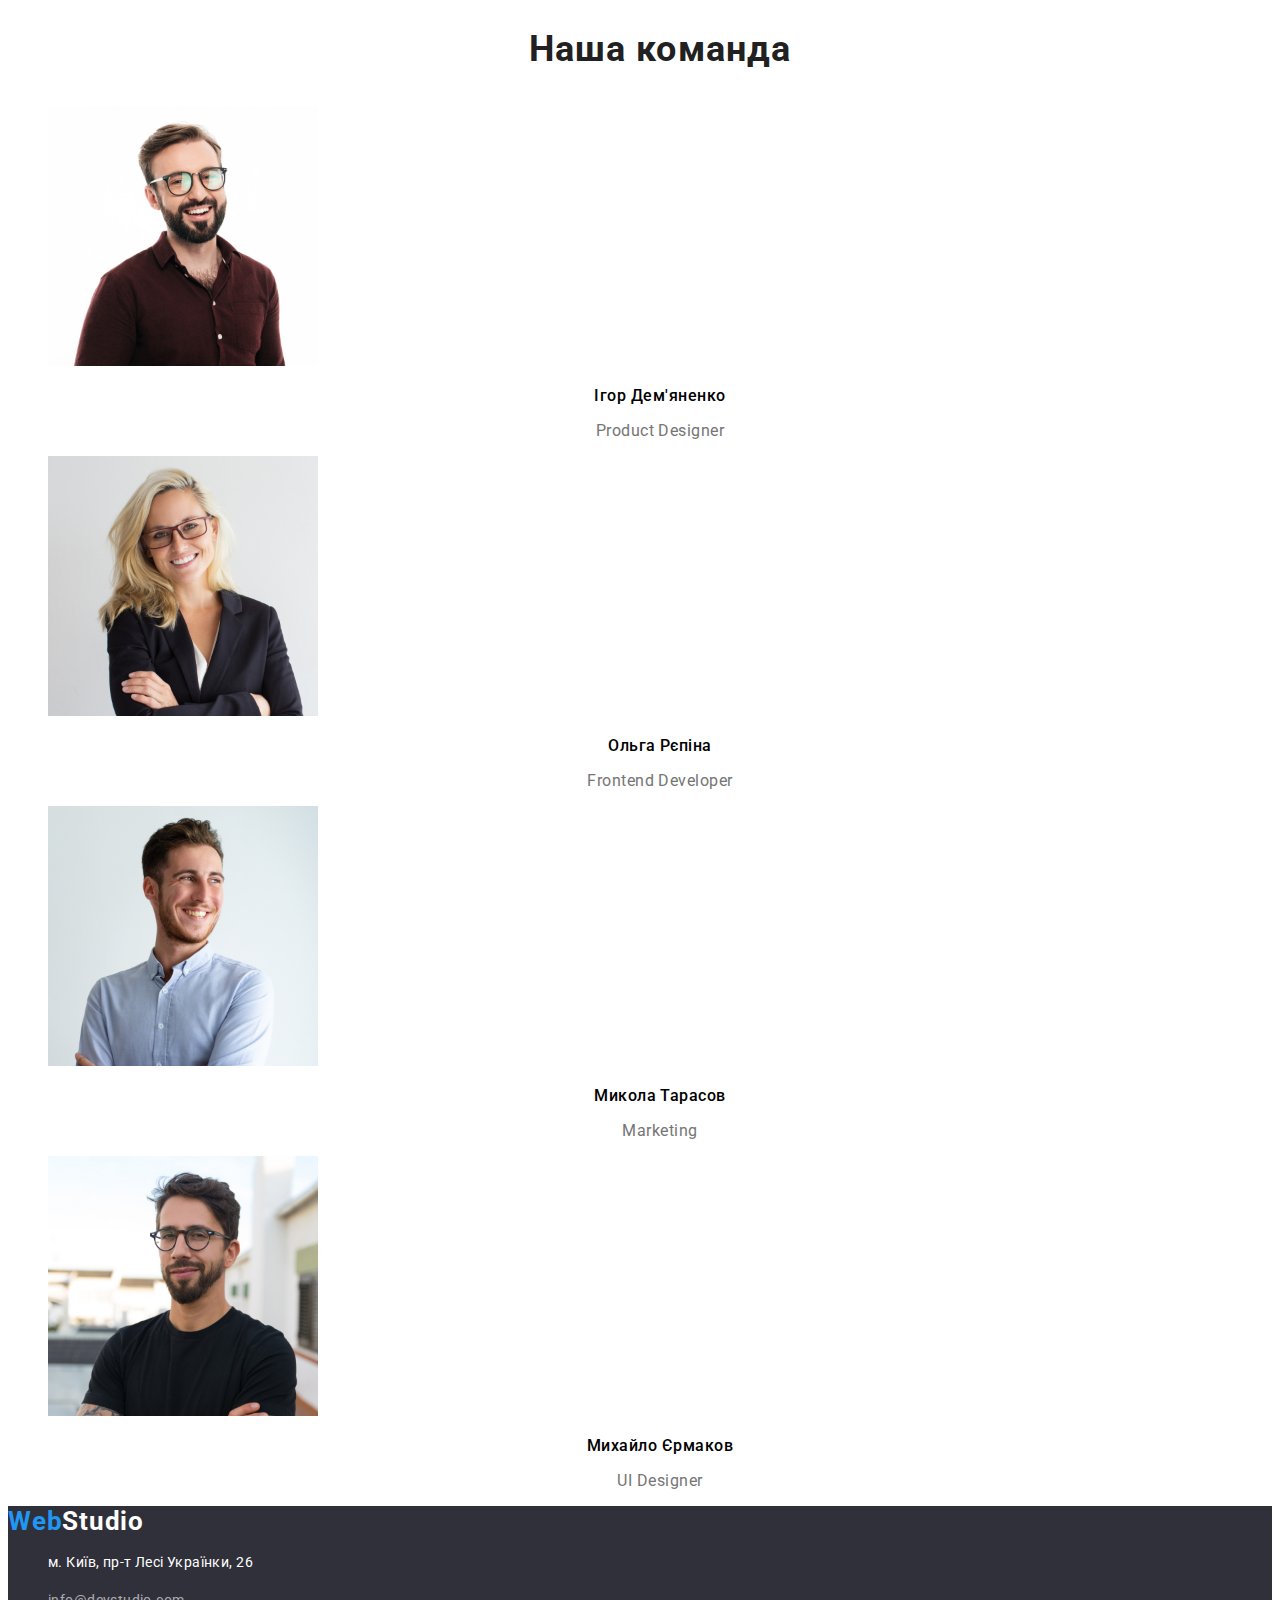
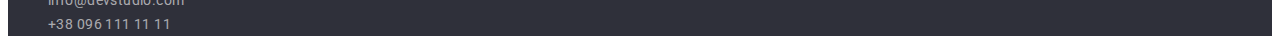
==== commit e4ed7701: "Add files via upload" ====
--- a/index.html
+++ b/index.html
@@ -18,7 +18,7 @@
 
 <section>
 
-  <h1 class="style">p</h1>
+  <h1 class="style"></h1>
 
 </section>
 
@@ -53,7 +53,7 @@
     </section>
 
     <section class="section-body">
-      <h2 class="shadow">?</h2>
+      <h2 class="shadow"></h2>
       <ul>
         <li>
           <h3 class="Yvaga">УВАГА ДО ДЕТАЛЕЙ</h3>
--- a/css/style.css
+++ b/css/style.css
@@ -1,21 +1,82 @@
 .shadow:root{
     display: none;
-    --main-color: #212121;
+
+    --main-color: #FFFF;
+
+    display: none;
+    opacity: 0px;
+    overflow: hidden;
 }
 
 .section-head:root{
     list-style: none;
-    --main-color: #212121;
+
+    --main-color: #FFFF;
+
+    display: none;
+    opacity: 0px;
+    overflow: hidden;
 }
 
 .style:root{
     display: none;
-    --main-color: #212121;
+    
+    --main-color: #FFFF;
+
+    display: none;
+    opacity: 0px;
+    overflow: hidden;
 }
 
 li:root{
     list-style-type: none;
-    --main-color: #212121;
+    --main-color: #FFFF;
+    display: none;
+    opacity: 0px;
+    overflow: hidden;
+}
+
+.logo{
+  font-family: 'Raleway', sans-serif;
+font-weight: 700;
+text-decoration: 0px;
+color: #212121;
+
+}
+
+.Studio{
+font-family: 'Roboto', sans-serif;
+font-weight: 500;
+text-decoration: 0;
+color: #212121;
+}
+
+.Portfolio{
+font-family: 'Roboto', sans-serif;
+font-weight: 500;
+text-decoration: 0;
+color: #212121;
+}
+
+.Contacts{
+font-family: 'Roboto', sans-serif;
+font-weight: 500;
+text-decoration: 0;
+color: #212121;
+}
+
+.Mail{
+font-family: 'Roboto', sans-serif;
+font-weight: 500;
+text-decoration: 0;
+color: #212121;
+}
+
+.Telefon{
+font-family: 'Roboto', sans-serif;
+font-weight: 500;
+text-decoration: 0;
+color: #212121;
 }
 
 
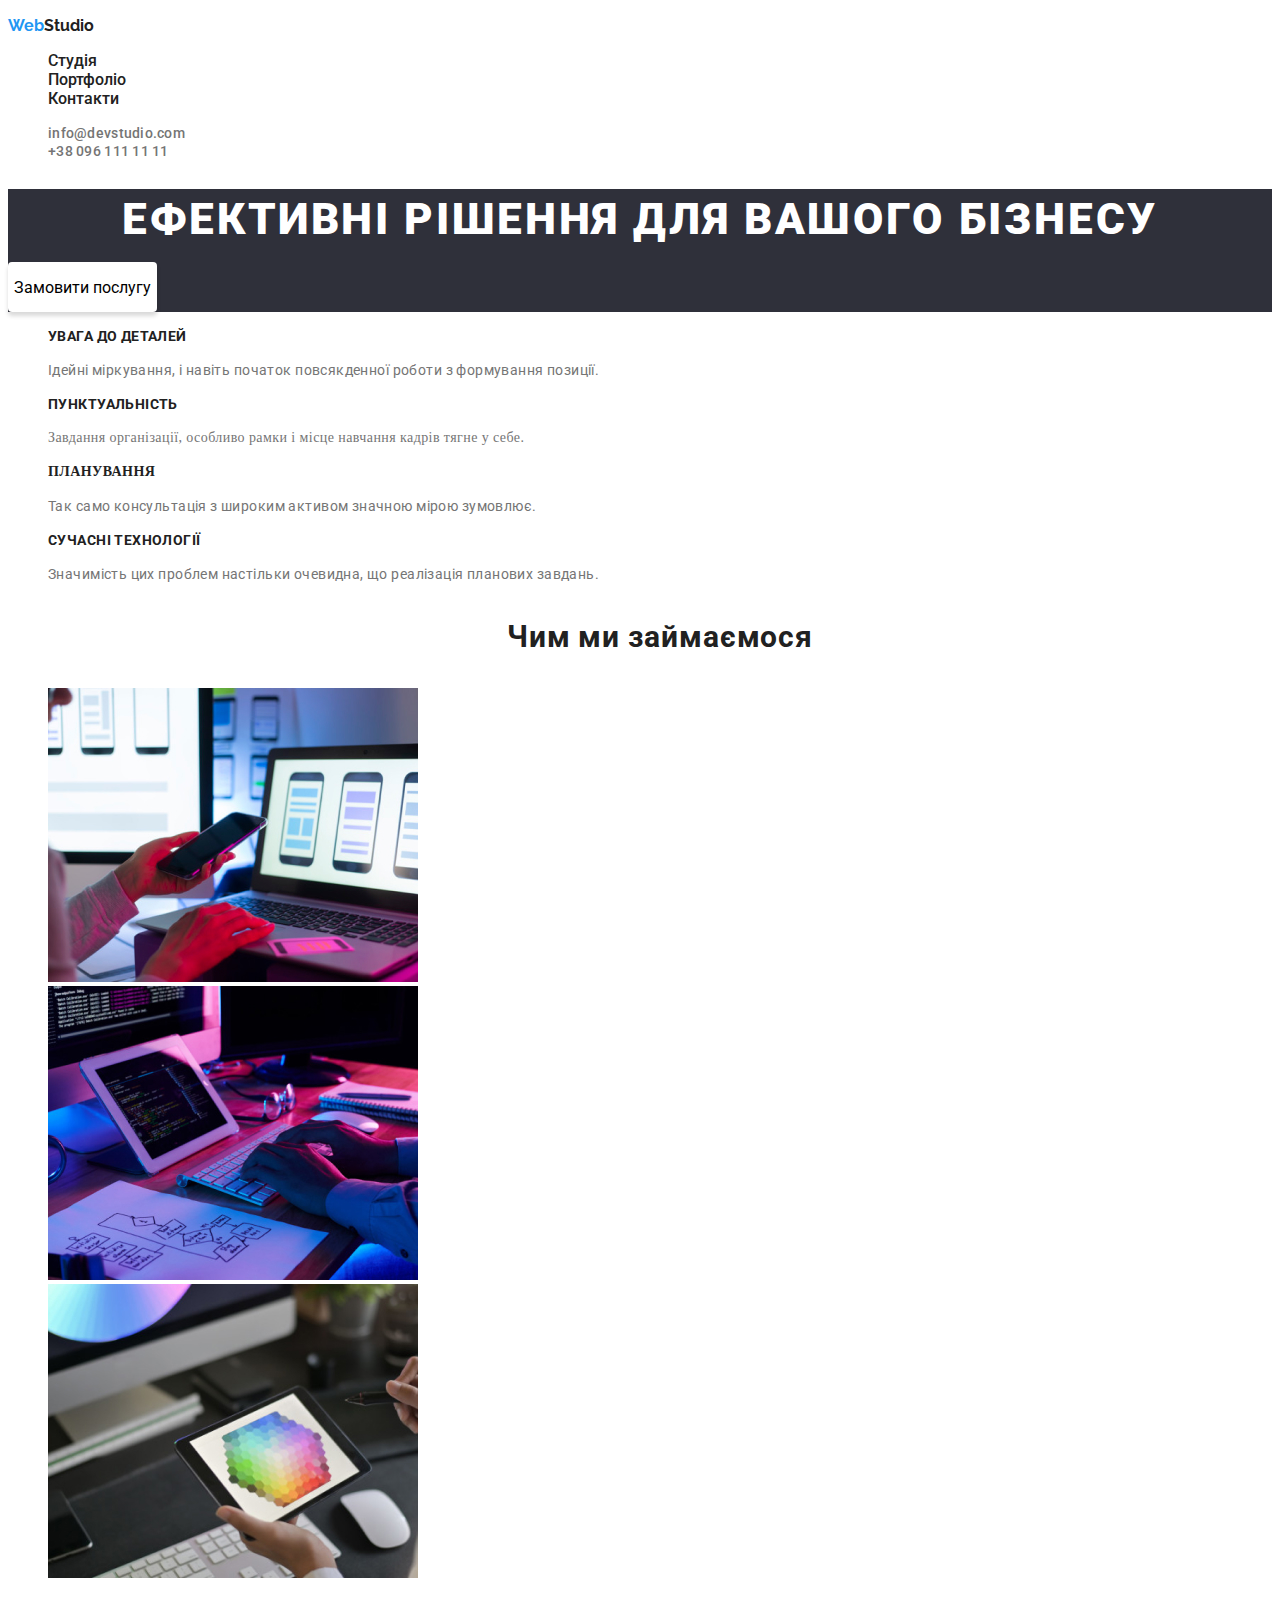
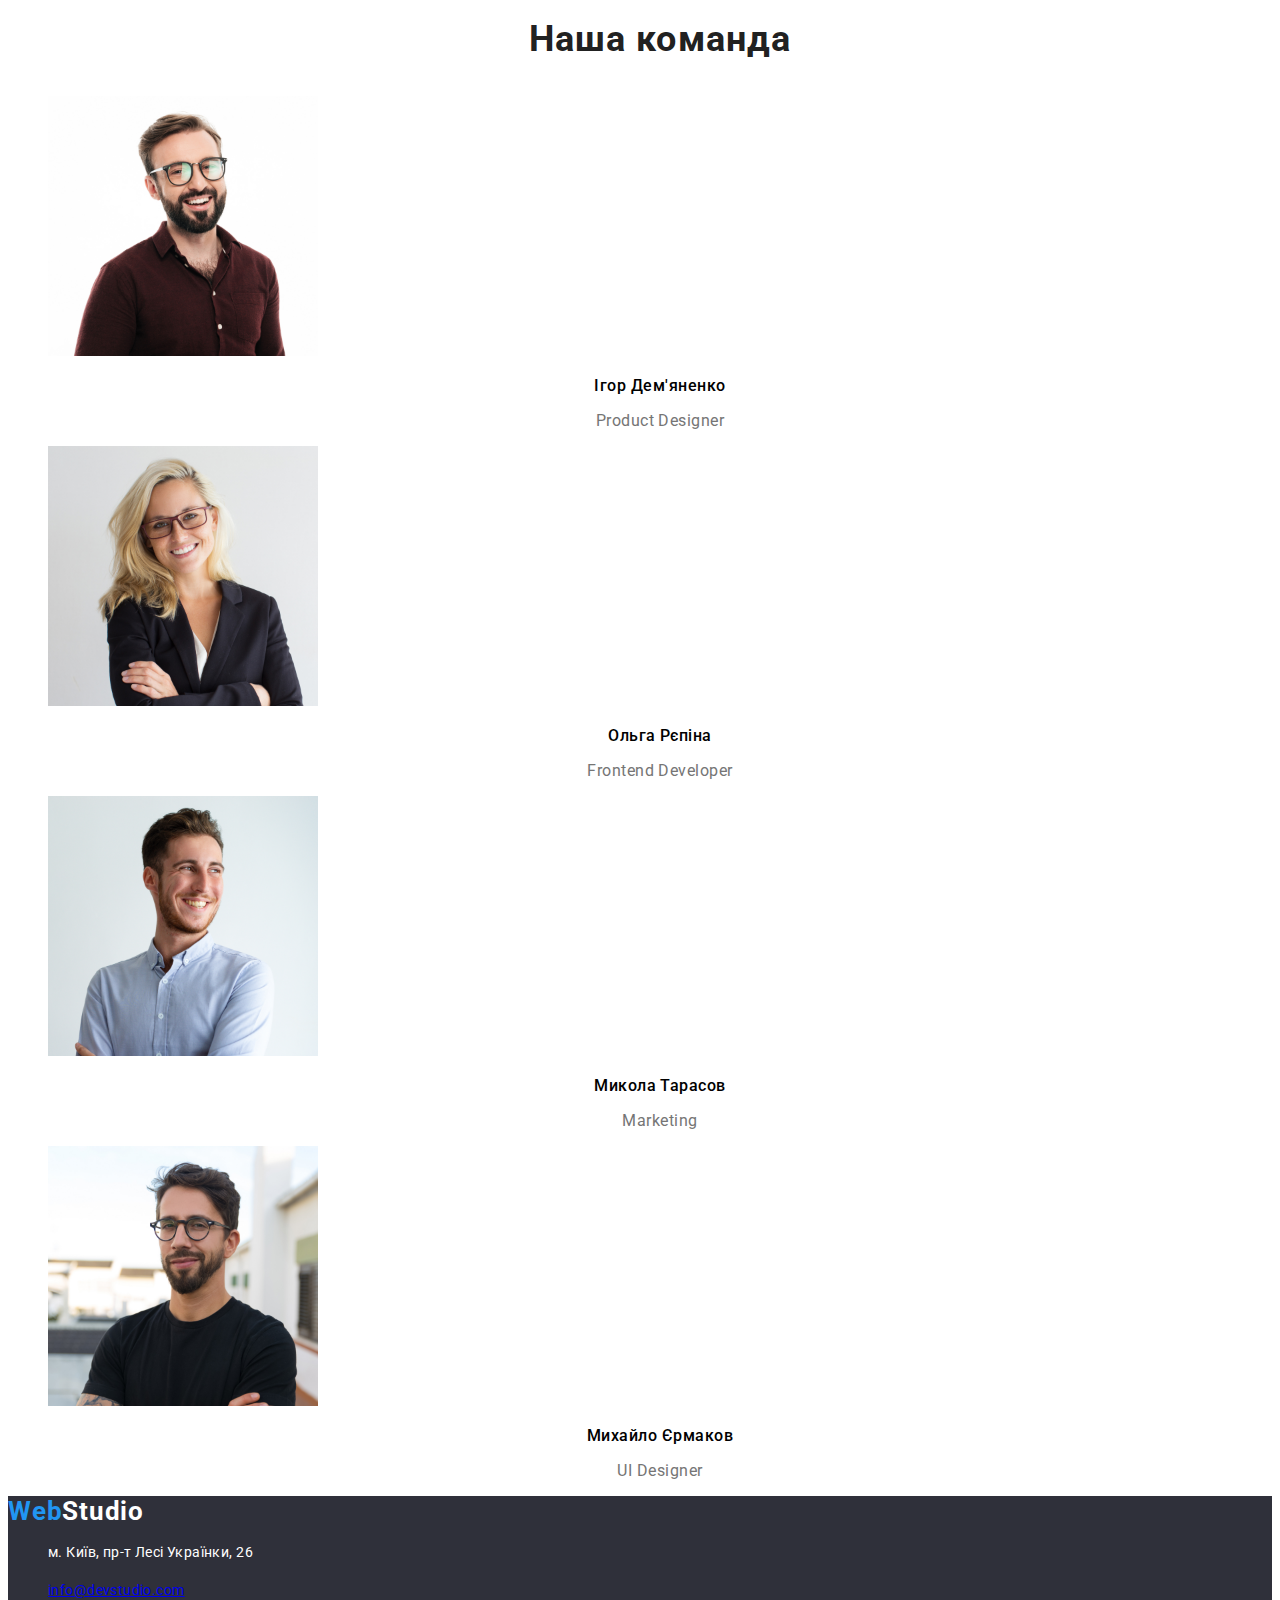
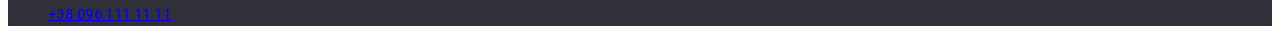
==== commit 141d91d1: "Add files via upload" ====
--- a/index.html
+++ b/index.html
@@ -16,9 +16,13 @@
 <link rel="preconnect" href="https://fonts.gstatic.com" crossorigin>
 <link href="https://fonts.googleapis.com/css2?family=Raleway&family=Roboto:wght@400;500;700&display=swap" rel="stylesheet">
 
+</head>
+
+<body>
+  
 <section>
 
-  <h1 class="style"></h1>
+  <p class="style"></p>
 
 </section>
 
@@ -26,9 +30,9 @@
 
   <link href="https://fonts.google.com/specimen/Roboto/glyphs" rel="stylesheet">
   
-</head>
 
-<body>
+
+
 
   <header>
     <a class="logo"  href="#"><span class="Web-1">Web</span>Studio</a>
@@ -53,7 +57,7 @@
     </section>
 
     <section class="section-body">
-      <h2 class="shadow"></h2>
+      <p class="shadow"></p>
       <ul>
         <li>
           <h3 class="Yvaga">УВАГА ДО ДЕТАЛЕЙ</h3>
@@ -122,5 +126,6 @@
       </ul>
     </address>
   </footer>
+  
 </body>
 </html>--- a/css/style.css
+++ b/css/style.css
@@ -81,7 +81,7 @@
 
 
 
-.logo:root{
+.logo:focus{
     
     text-decoration: none;
     list-style-type: none;
@@ -105,7 +105,7 @@
     color: #2196F3;
 }
 
-.Studio:current:root{
+.Studio:focus{
     
     text-decoration: none;
     list-style-type: none;
@@ -148,7 +148,7 @@
     
   }
 
-.Portfolio:current{
+.Portfolio:focus{
     
     text-decoration: none;
     list-style-type: none;
@@ -156,8 +156,6 @@
 
 background-color: #2196F3;
 
-
-font-family: 'Roboto';
 font-style: normal;
 font-weight: 500;
 font-size: 14px;
@@ -185,7 +183,7 @@
     
   }
 
-.Contacts:current{
+.Contacts:focus{
     
     text-decoration: none;
     list-style-type: none;
@@ -198,7 +196,7 @@
 font-weight: 500;
 font-size: 14px;
 line-height: 16px;
-letter-spacing: 0.02em;
+
 color: #212121;
 font-family: 'Roboto', sans-serif;
 }
@@ -1736,18 +1734,19 @@
     box-shadow: 0px 3px 1px rgba(0, 0, 0, 0.1), 0px 1px 2px rgba(0, 0, 0, 0.08), 0px 2px 2px rgba(0, 0, 0, 0.12);
   }
 
-  a{
+  a:root{
     text-decoration: none;
     color: rgba(255, 255, 255, 0.6);
 
   }
 
-  .section-body-portfolio{
+  .section-body-portfolio:root{
     opacity: 0;
-  }
-
-
-
-
-
-
+    color: #F5F4FA;
+  }
+
+
+
+
+
+
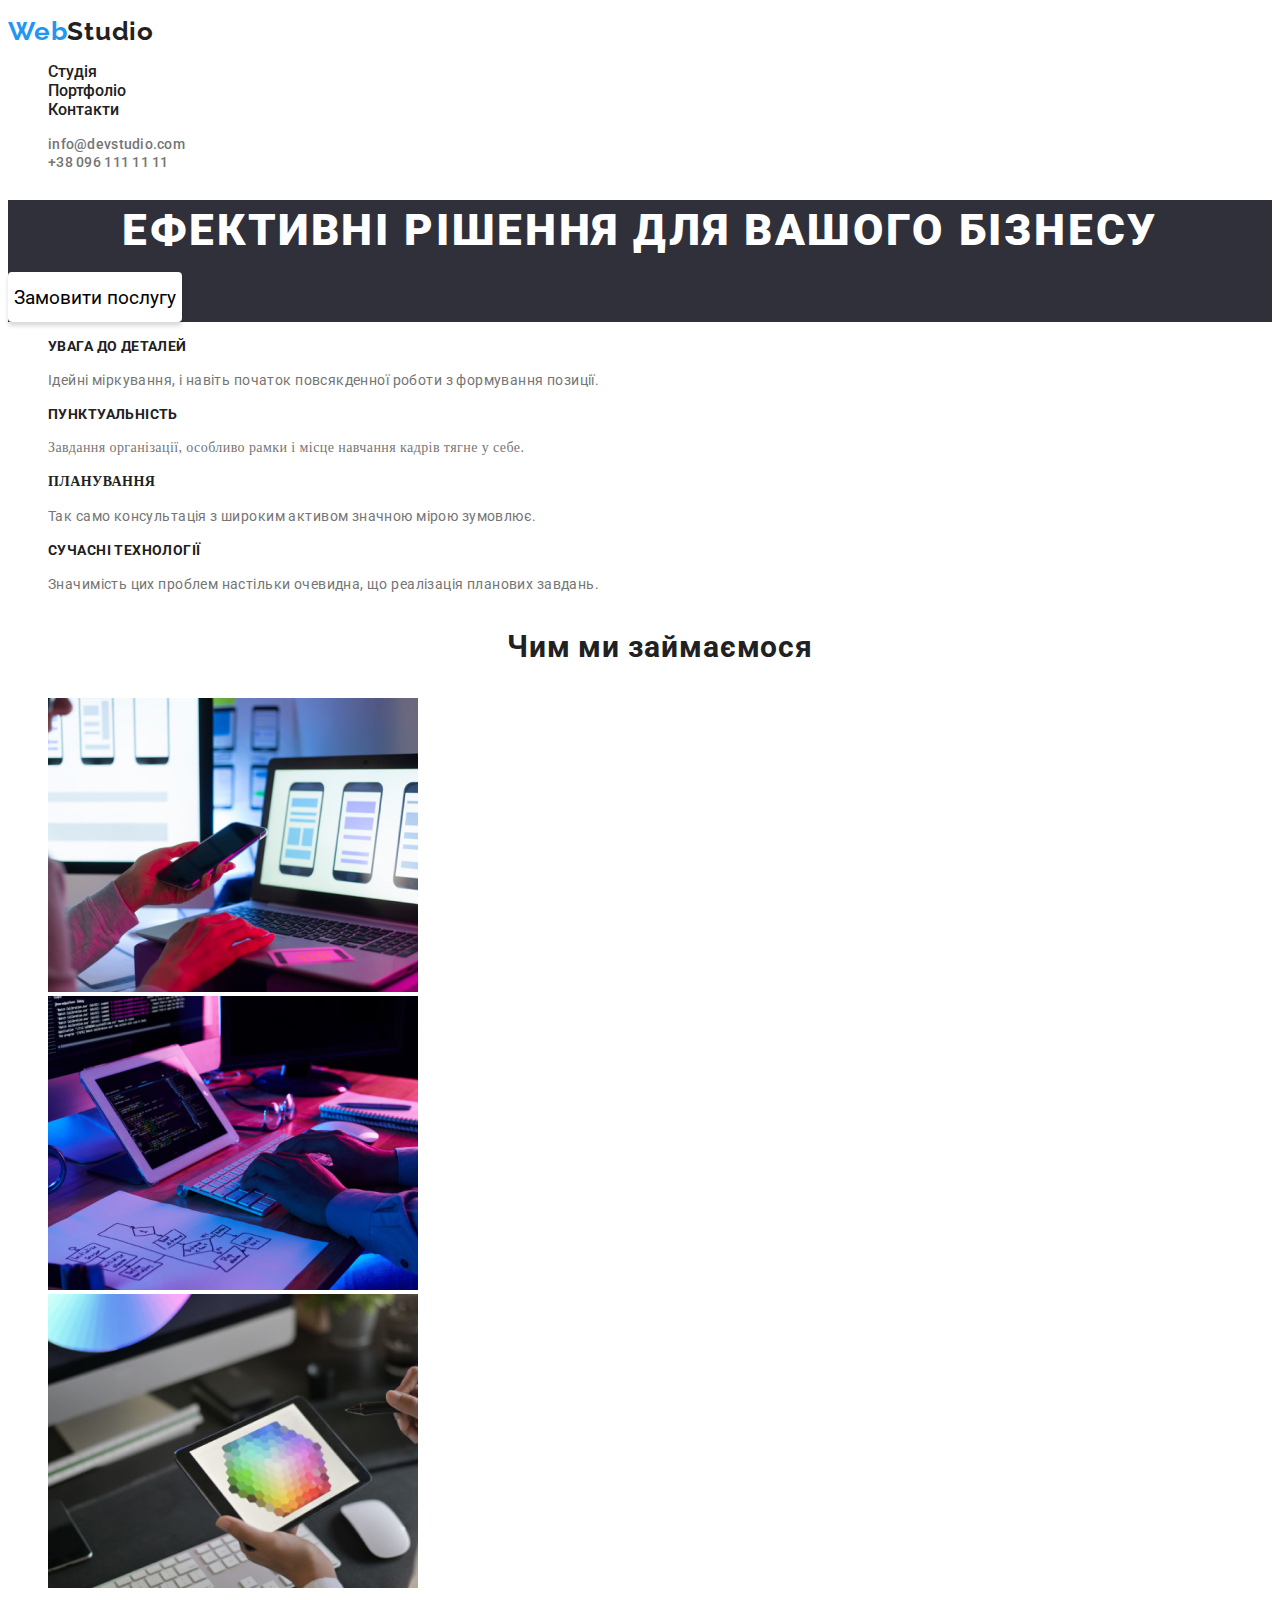
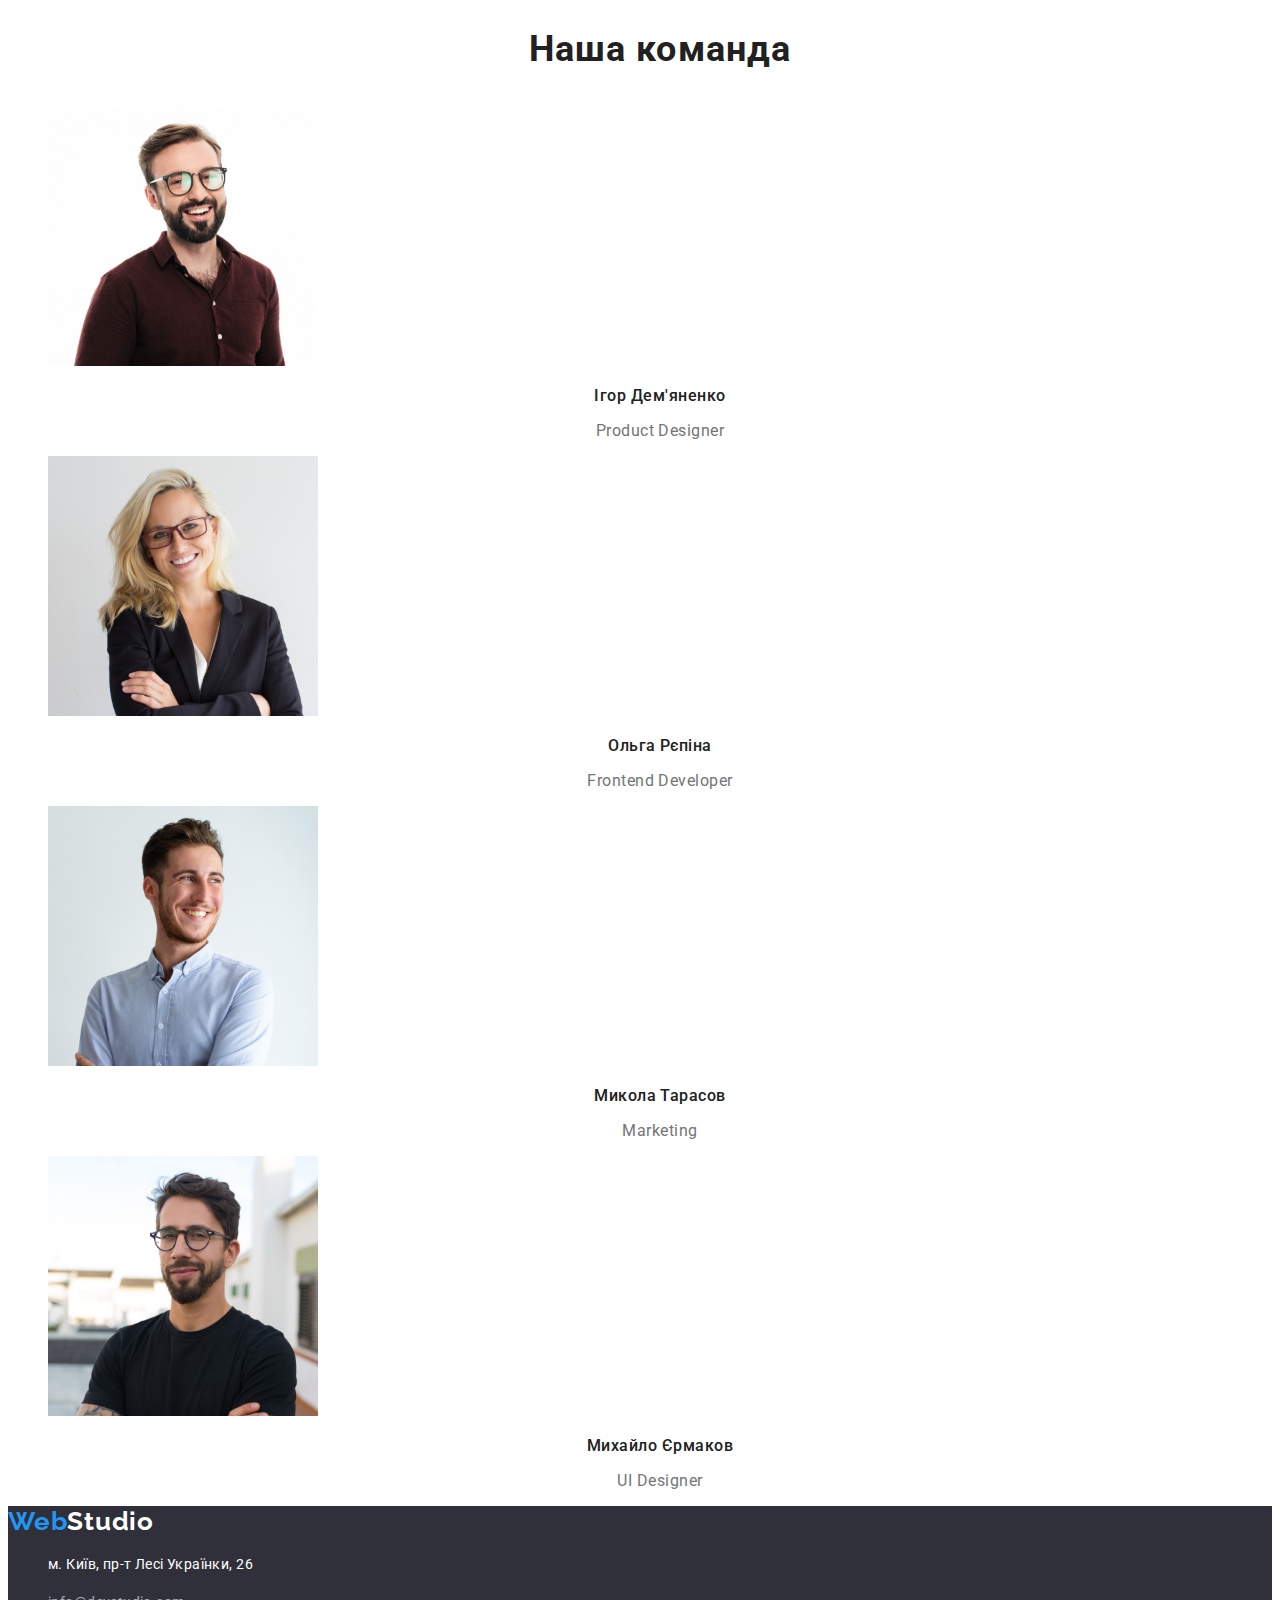
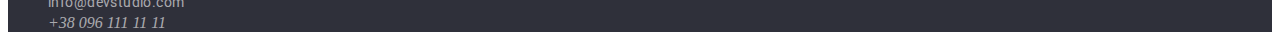
==== commit ff192806: "Add files via upload" ====
--- a/index.html
+++ b/index.html
@@ -20,11 +20,11 @@
 
 <body>
   
-<section>
+
 
   <p class="style"></p>
 
-</section>
+
 
   
 
@@ -120,12 +120,12 @@
     <a class="logo-footer-studio" href="#"><span class="Web-2">Web</span>Studio</a>
     <address>
       <ul class="mail-telefon">
-        <li><p>м. Київ, пр-т Лесі Українки, 26</p></li>
+        <li><p class="Navigetion">м. Київ, пр-т Лесі Українки, 26</p></li>
         <li class="mail-footer"><a href="mailto:info@devstudio.com">info@devstudio.com</a></li>
         <li class="tel-footer"><a href="tel:380961111111">+38 096 111 11 11</a></li>
       </ul>
     </address>
   </footer>
-  
+
 </body>
 </html>--- a/css/style.css
+++ b/css/style.css
@@ -1,87 +1,77 @@
-.shadow:root{
-    display: none;
-
-    --main-color: #FFFF;
-
-    display: none;
+.shadow{
+  
+    color: var(--main-color);
     opacity: 0px;
-    overflow: hidden;
-}
-
-.section-head:root{
-    list-style: none;
-
-    --main-color: #FFFF;
-
-    display: none;
+ 
+}
+
+.section-head{
+
+    color: var(--main-color);
     opacity: 0px;
-    overflow: hidden;
-}
-
-.style:root{
-    display: none;
-    
-    --main-color: #FFFF;
-
-    display: none;
+
+}
+
+.style{
+    
+    color: var(--main-color);
     opacity: 0px;
-    overflow: hidden;
-}
-
-li:root{
-    list-style-type: none;
-    --main-color: #FFFF;
-    display: none;
+    
+}
+
+li{
+
+  color: var(--main-color);
     opacity: 0px;
-    overflow: hidden;
-}
+    
+}
+
+:root{
+  --main-color: #212121;
+}
+
+
+
+
+
+.Studio{
+font-family: 'Roboto', sans-serif;
+font-weight: 500;
+text-decoration: 0;
+color: #212121;
+}
+
+.Portfolio{
+font-family: 'Roboto', sans-serif;
+font-weight: 500;
+text-decoration: 0;
+color: #212121;
+}
+
+.Contacts{
+font-family: 'Roboto', sans-serif;
+font-weight: 500;
+text-decoration: 0;
+color: #212121;
+}
+
+.Mail{
+font-family: 'Roboto', sans-serif;
+font-weight: 500;
+text-decoration: 0;
+color: #212121;
+}
+
+.Telefon{
+font-family: 'Roboto', sans-serif;
+font-weight: 500;
+text-decoration: 0;
+color: #212121;
+}
+
+
 
 .logo{
-  font-family: 'Raleway', sans-serif;
-font-weight: 700;
-text-decoration: 0px;
-color: #212121;
-
-}
-
-.Studio{
-font-family: 'Roboto', sans-serif;
-font-weight: 500;
-text-decoration: 0;
-color: #212121;
-}
-
-.Portfolio{
-font-family: 'Roboto', sans-serif;
-font-weight: 500;
-text-decoration: 0;
-color: #212121;
-}
-
-.Contacts{
-font-family: 'Roboto', sans-serif;
-font-weight: 500;
-text-decoration: 0;
-color: #212121;
-}
-
-.Mail{
-font-family: 'Roboto', sans-serif;
-font-weight: 500;
-text-decoration: 0;
-color: #212121;
-}
-
-.Telefon{
-font-family: 'Roboto', sans-serif;
-font-weight: 500;
-text-decoration: 0;
-color: #212121;
-}
-
-
-
-.logo:focus{
     
     text-decoration: none;
     list-style-type: none;
@@ -95,7 +85,7 @@
 /* identical to box height */
 
 letter-spacing: 0.03em;
---main-color: #212121;
+color: #212121;
 
 
 
@@ -129,102 +119,113 @@
 
 
 .Studio:hover{
+    
+    transition-duration: 900ms;
+    box-shadow: 15px black;
+    color: #2196F3;
+    text-align: center;
+    
+  }
+  
+  .Studio_title{
+    
+    font-family: 'Roboto', sans-serif;
+    --main-color: #212121;
+    
+    
+    
+  }
+
+.Portfolio:focus{
+    
+    text-decoration: none;
+    list-style-type: none;
+padding: 4,5;
+
+background-color: #2196F3;
+
+font-style: normal;
+font-weight: 500;
+font-size: 14px;
+letter-spacing: 0.02em;
+color: #212121;
+font-family: 'Roboto', sans-serif;
+}
+
+.Portfolio:hover{
+
     opacity: 1;
     transition-duration: 900ms;
     box-shadow: 15px black;
     color: #2196F3;
     text-align: center;
-    font-size: 14px;
     
   }
   
-  .Studio_title:root{
-    
-    font-family: 'Roboto', sans-serif;
-    font-size: 24px;
-    --main-color: #212121;
-    
-    
-    
-  }
-
-.Portfolio:focus{
+  
+
+.Contacts:focus{
     
     text-decoration: none;
     list-style-type: none;
-padding: 4,5;
-
+padding: 4;
 background-color: #2196F3;
 
-font-style: normal;
-font-weight: 500;
-font-size: 14px;
-letter-spacing: 0.02em;
-color: #212121;
-font-family: 'Roboto', sans-serif;
-}
-
-.Portfolio:hover{
+
+
+font-style: normal;
+font-weight: 500;
+font-size: 14px;
+line-height: 16px;
+
+color: #212121;
+font-family: 'Roboto', sans-serif;
+}
+
+.Contacts:hover{
+
     opacity: 1;
     transition-duration: 900ms;
     box-shadow: 15px black;
     color: #2196F3;
     text-align: center;
-    font-size: 14px;
     
   }
   
-  .Portfolio_title{
-    
-    font-family: Arial, Helvetica, sans-serif;
-    font-size: 24px;
-    
-    
-    
-  }
-
-.Contacts:focus{
+
+.Mail{
     
     text-decoration: none;
     list-style-type: none;
-padding: 4;
-background-color: #2196F3;
-
-
-
+padding: 8,4;
+
+
+font-family: 'Roboto';
 font-style: normal;
 font-weight: 500;
 font-size: 14px;
 line-height: 16px;
-
-color: #212121;
-font-family: 'Roboto', sans-serif;
-}
-
-.Contacts:hover{
+letter-spacing: 0.02em;
+color: #757575;
+font-family: 'Roboto', sans-serif;
+}
+
+.Mail:hover{
+
     opacity: 1;
     transition-duration: 900ms;
     box-shadow: 15px black;
     color: #2196F3;
     text-align: center;
-    font-size: 14px;
     
   }
   
-  .Contacts_title{
-    
-    font-family: Arial, Helvetica, sans-serif;
-    font-size: 24px;
-    
-    
-    
-  }
-
-.Mail{
+
+.Telefon{
     
     text-decoration: none;
     list-style-type: none;
-padding: 8,4;
+padding: 7,6;
 
 
 font-family: 'Roboto';
@@ -237,60 +238,16 @@
 font-family: 'Roboto', sans-serif;
 }
 
-.Mail:hover{
+.Telefon:hover{
+
     opacity: 1;
     transition-duration: 900ms;
     box-shadow: 15px black;
     color: #2196F3;
     text-align: center;
-    font-size: 14px;
-    
-  }
-  
-  .Mail_title{
-    
-    font-family: Arial, Helvetica, sans-serif;
-    font-size: 24px;
-    
-   
-    
-  }
-
-.Telefon{
-    
-    text-decoration: none;
-    list-style-type: none;
-padding: 7,6;
-
-
-font-family: 'Roboto';
-font-style: normal;
-font-weight: 500;
-font-size: 14px;
-line-height: 16px;
-letter-spacing: 0.02em;
-color: #757575;
-font-family: 'Roboto', sans-serif;
-}
-
-.Telefon:hover{
-    opacity: 1;
-    transition-duration: 900ms;
-    box-shadow: 15px black;
-    color: #2196F3;
-    text-align: center;
-    font-size: 14px;
-    
-  }
-  
-  .Telefon_title{
-    
-    font-family: Arial, Helvetica, sans-serif;
-    font-size: 24px;
-    
-    
-    
-  }
+    
+  }
+
 
 .section-head{
     
@@ -324,15 +281,15 @@
     
 padding: 4,3;
 
+border-width: 700px;
 
 background: #FFFFFF;
 box-shadow: 0px 4px 4px rgba(0, 0, 0, 0.15);
 border-radius: 4px;
 color: black;
 font-family: 'Roboto', sans-serif;
-font-size: 16px;
-font-weight: 36px;
-border-width: 50px;
+font-size: 19px;
+
 border-style: none;
 }
 
@@ -566,7 +523,7 @@
 padding: 4,6;
 
 
-font-family: 'Raleway',sans-serif;
+font-family: 'Raleway', sans-serif;
 font-style: normal;
 font-weight: 700;
 font-size: 26px;
@@ -580,11 +537,11 @@
 
 text-decoration: none;
 color: #FFFFFF;
-font-family: 'Roboto', sans-serif;
-
-}
-
-.mail-telefon{
+
+
+}
+
+.mail-footer{
     
 padding: 11;
 
@@ -599,6 +556,8 @@
 letter-spacing: 0.03em;
 
 text-decoration: none;
+
+
 
 list-style-type: none;
 color: #FFFFFF;
@@ -830,42 +789,42 @@
     font-family: 'Raleway', sans-serif;
   font-weight: 700;
   text-decoration: 0;
-  color: #212121;
+  color: var(--main-color);
 }
 
 .studio-portfolio{
   font-family: 'Roboto', sans-serif;
   font-weight: 500;
   text-decoration: 0;
-  color: #212121;
+  color: var(--main-color);
 }
 
 .portfolio-portfolio{
   font-family: 'Roboto', sans-serif;
   font-weight: 500;
   text-decoration: 0;
-  color: #212121;
+  color: var(--main-color);
 }
 
 .contacts-portfolio{
   font-family: 'Roboto', sans-serif;
   font-weight: 500;
   text-decoration: 0;
-  color: #212121;
+  color: var(--main-color);
 }
 
 .mail-portfolio{
   font-family: 'Roboto', sans-serif;
   font-weight: 500;
   text-decoration: 0;
-  color: #212121;
+  color: var(--main-color);
 }
 
 .telefon-portfolio{
   font-family: 'Roboto', sans-serif;
   font-weight: 500;
   text-decoration: 0;
-  color: #212121;
+  color: var(--main-color);
 }
 
 
@@ -987,8 +946,6 @@
     
 padding: 8,4;
 
-
-font-family: 'Roboto';
 font-style: normal;
 font-weight: 500;
 font-size: 14px;
@@ -998,6 +955,7 @@
 color: #757575;
 font-family: 'Roboto', sans-serif;
 text-decoration: 0;
+
 }
 
 .mail-portfolio:hover{
@@ -1745,8 +1703,40 @@
     color: #F5F4FA;
   }
 
-
-
-
-
-
+  a{
+    text-decoration: none;
+    color: rgba(255, 255, 255, 0.6);
+  }
+  
+  .Navigetion{
+    font-family: 'Roboto', sans-serif;
+font-style: normal;
+font-weight: 400;
+font-size: 14px;
+line-height: 24px;
+/* or 171% */
+
+letter-spacing: 0.03em;
+
+color: #FFFFFF;
+  }
+
+  .Navigation-portfolio{
+    font-family: 'Roboto', sans-serif;
+font-style: normal;
+font-weight: 400;
+font-size: 14px;
+line-height: 24px;
+/* or 171% */
+
+letter-spacing: 0.03em;
+
+color: #FFFFFF;
+
+  }
+
+
+
+
+
+
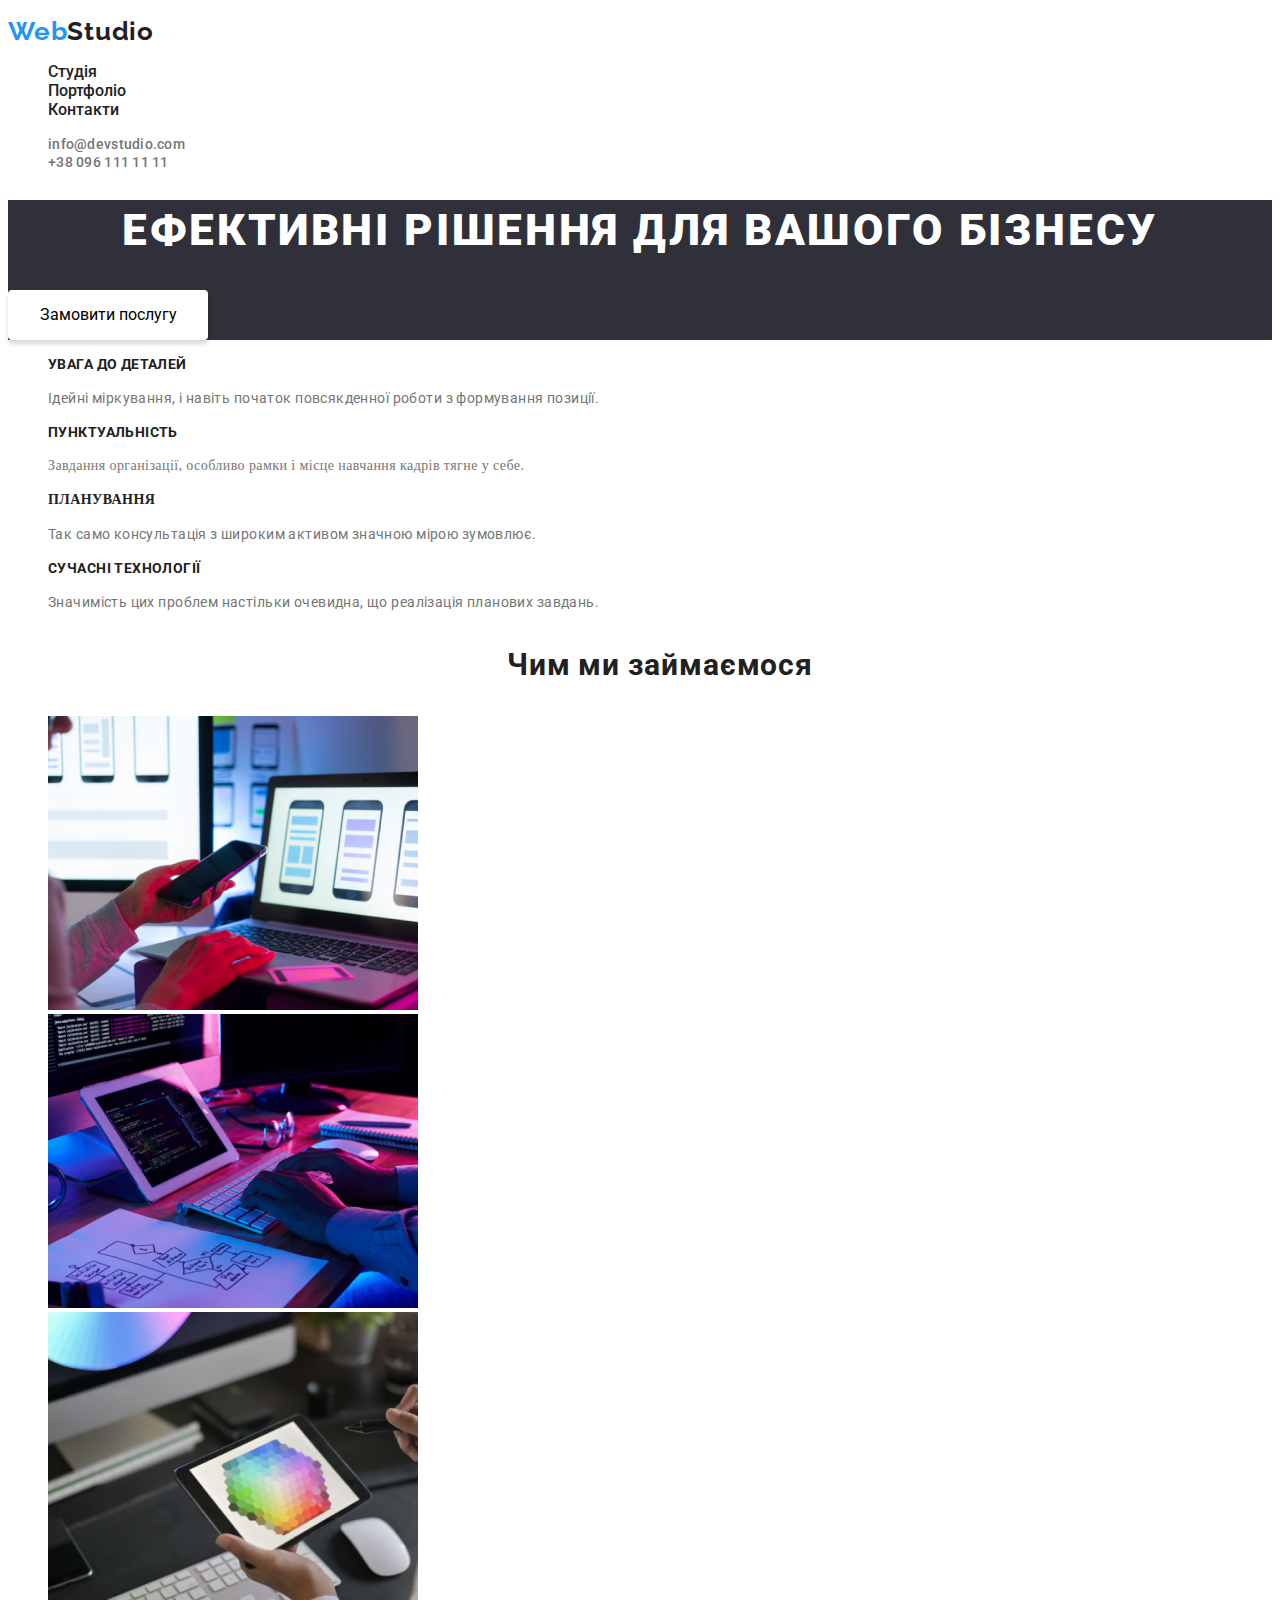
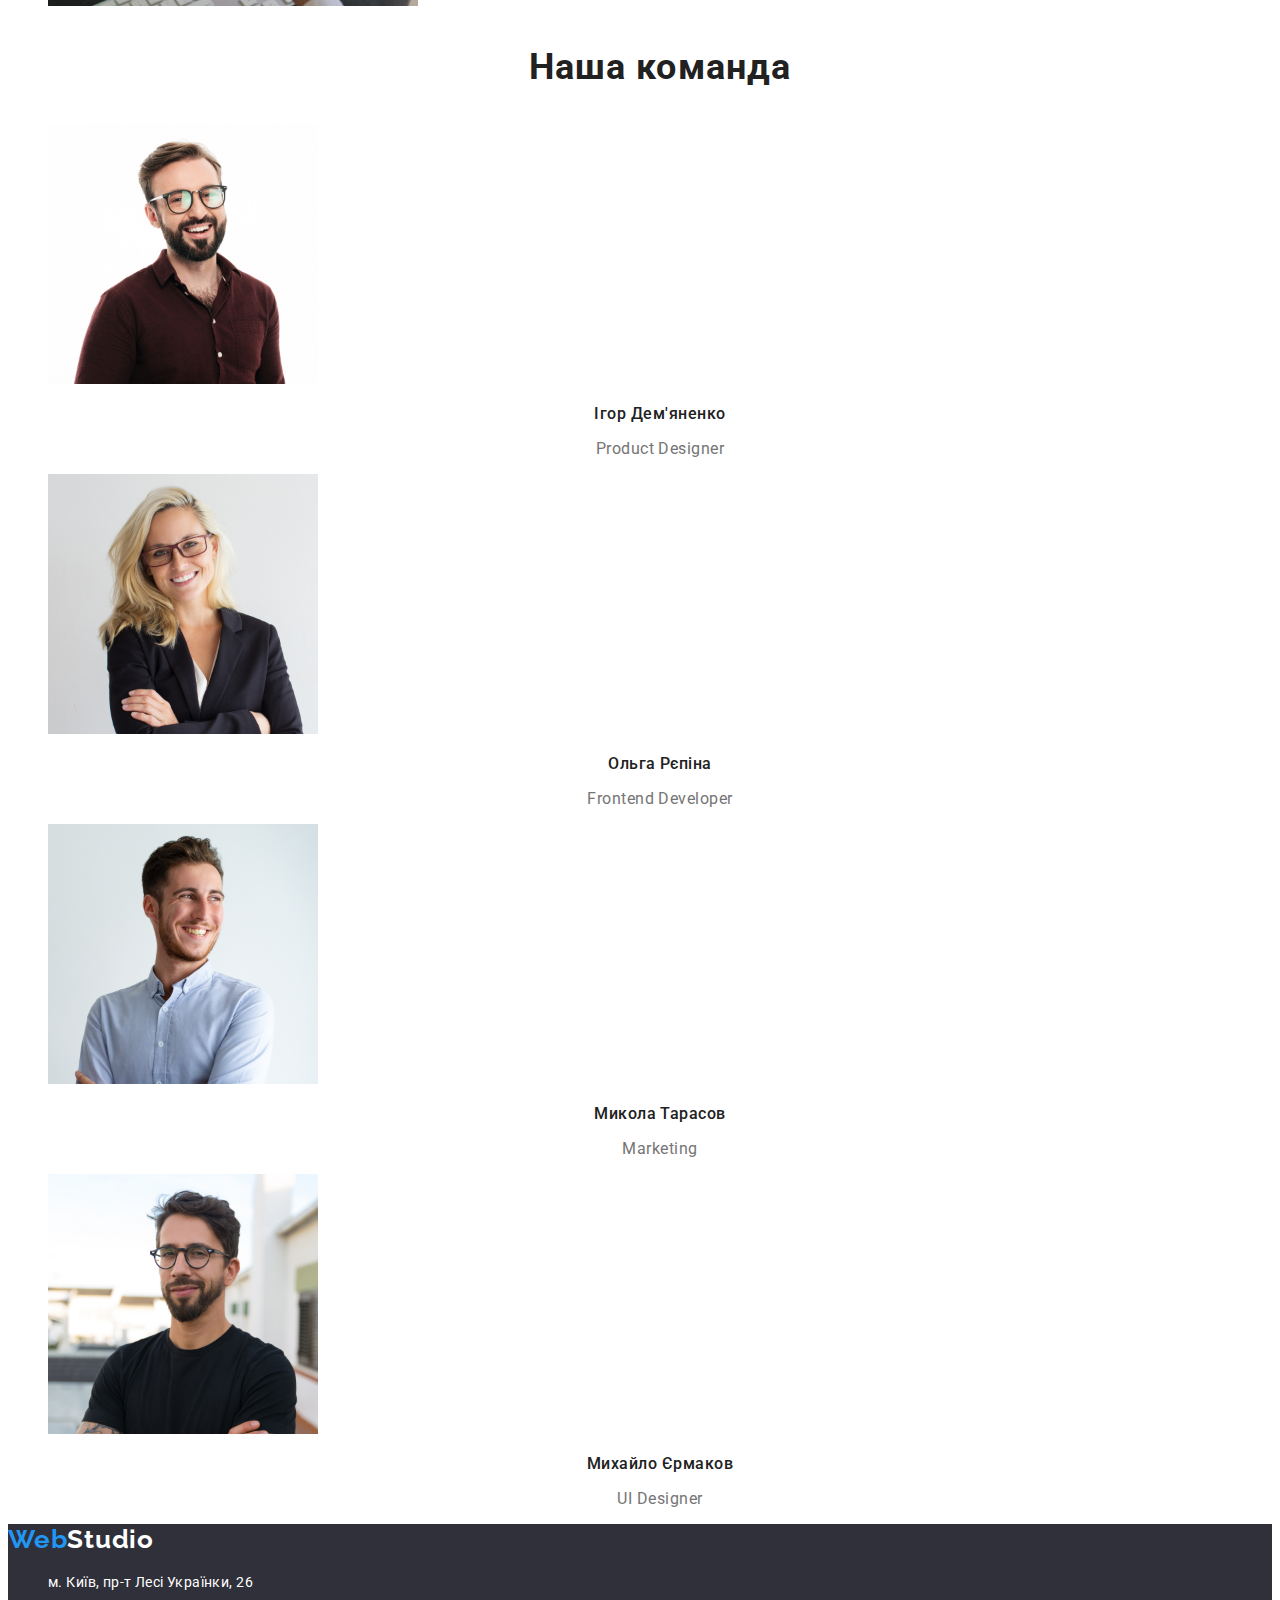
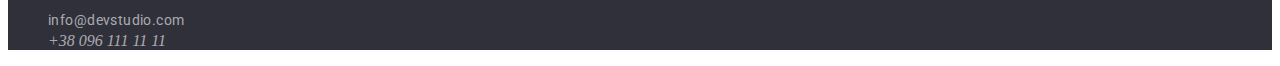
==== commit 9f7d92b1: "Add files via upload" ====
--- a/index.html
+++ b/index.html
@@ -53,7 +53,7 @@
   <main>
     <section class="section-head">
       <h1 class="Efectivni" >Ефективні рішення для вашого бізнесу</h1>
-      <button style="margin-top:-216px;height:50px;" class="butoon-bye" type="button">Замовити послугу</button>
+      <button style="top: 700px;;width:200px; height: 50px;" class="butoon-bye" type="button">Замовити послугу</button>
     </section>
 
     <section class="section-body">
--- a/css/style.css
+++ b/css/style.css
@@ -281,14 +281,12 @@
     
 padding: 4,3;
 
-border-width: 700px;
-
 background: #FFFFFF;
 box-shadow: 0px 4px 4px rgba(0, 0, 0, 0.15);
 border-radius: 4px;
 color: black;
 font-family: 'Roboto', sans-serif;
-font-size: 19px;
+font-size: 16px;
 
 border-style: none;
 }
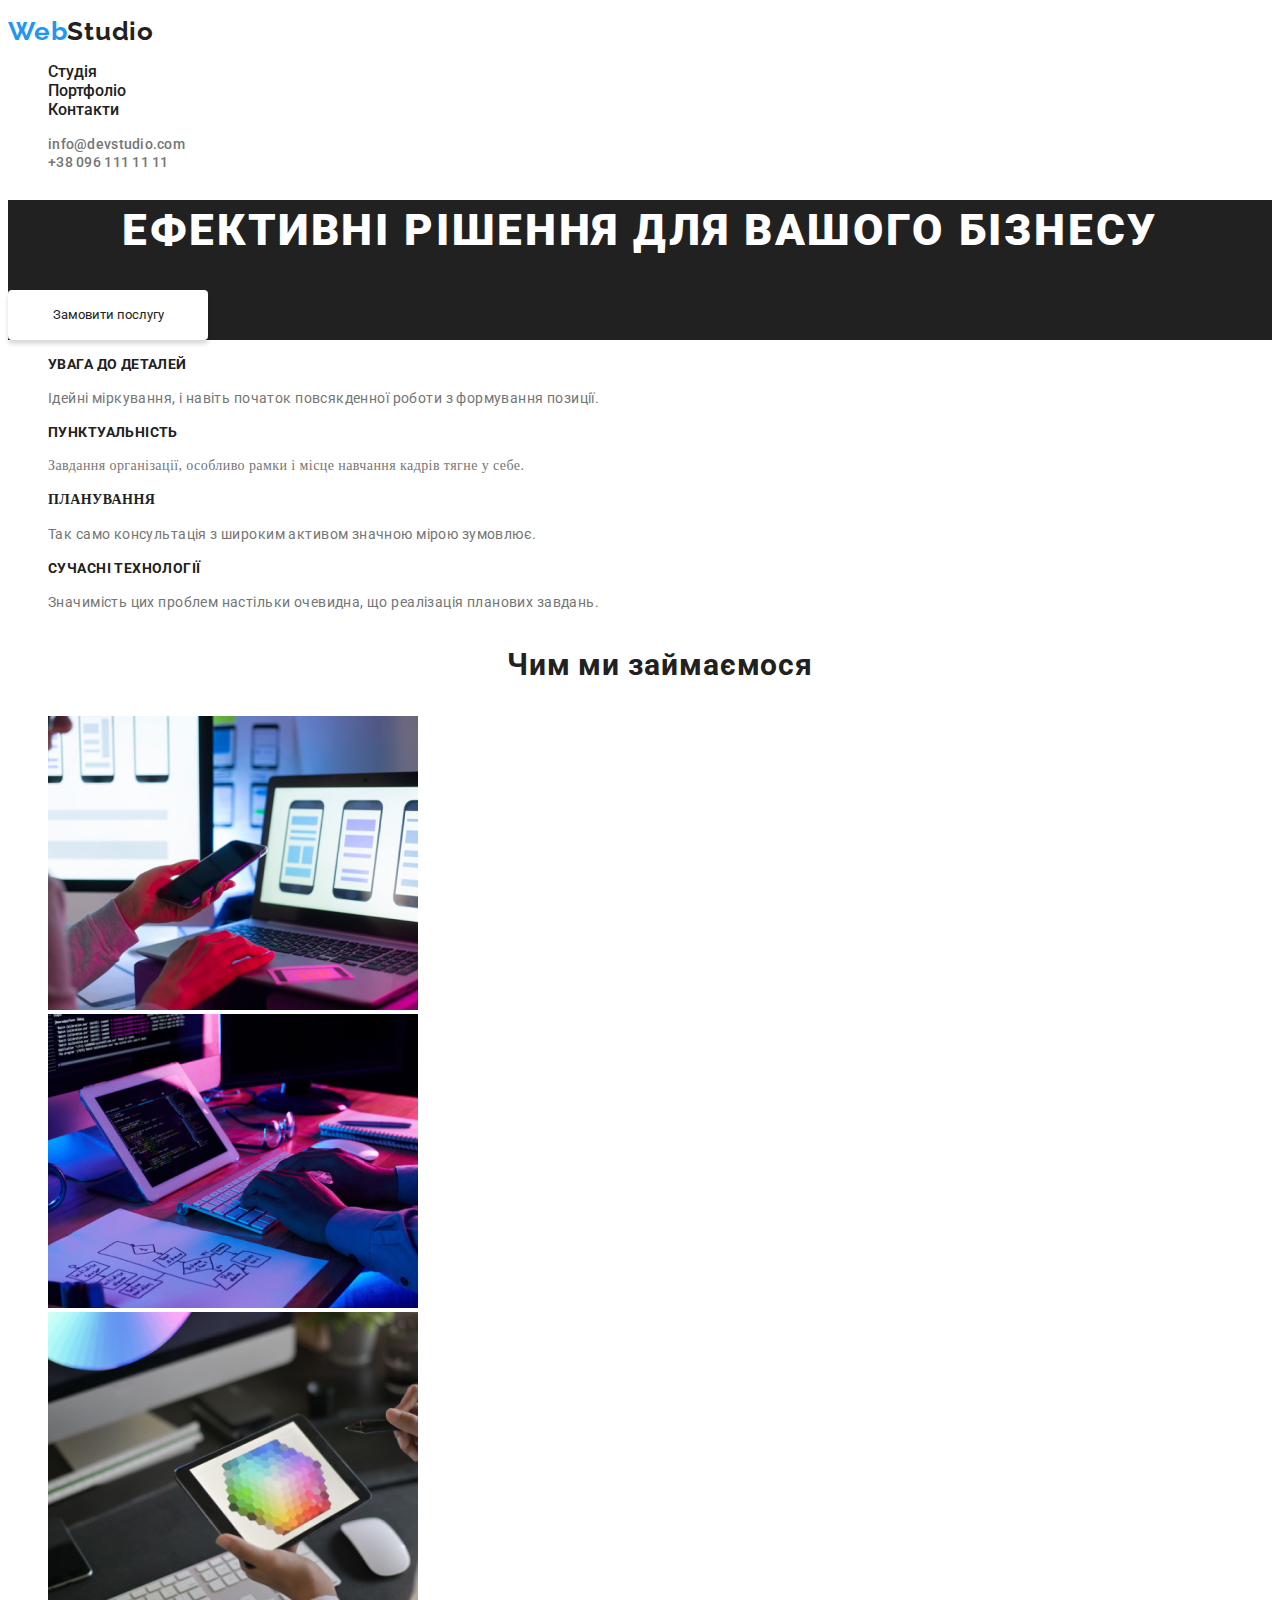
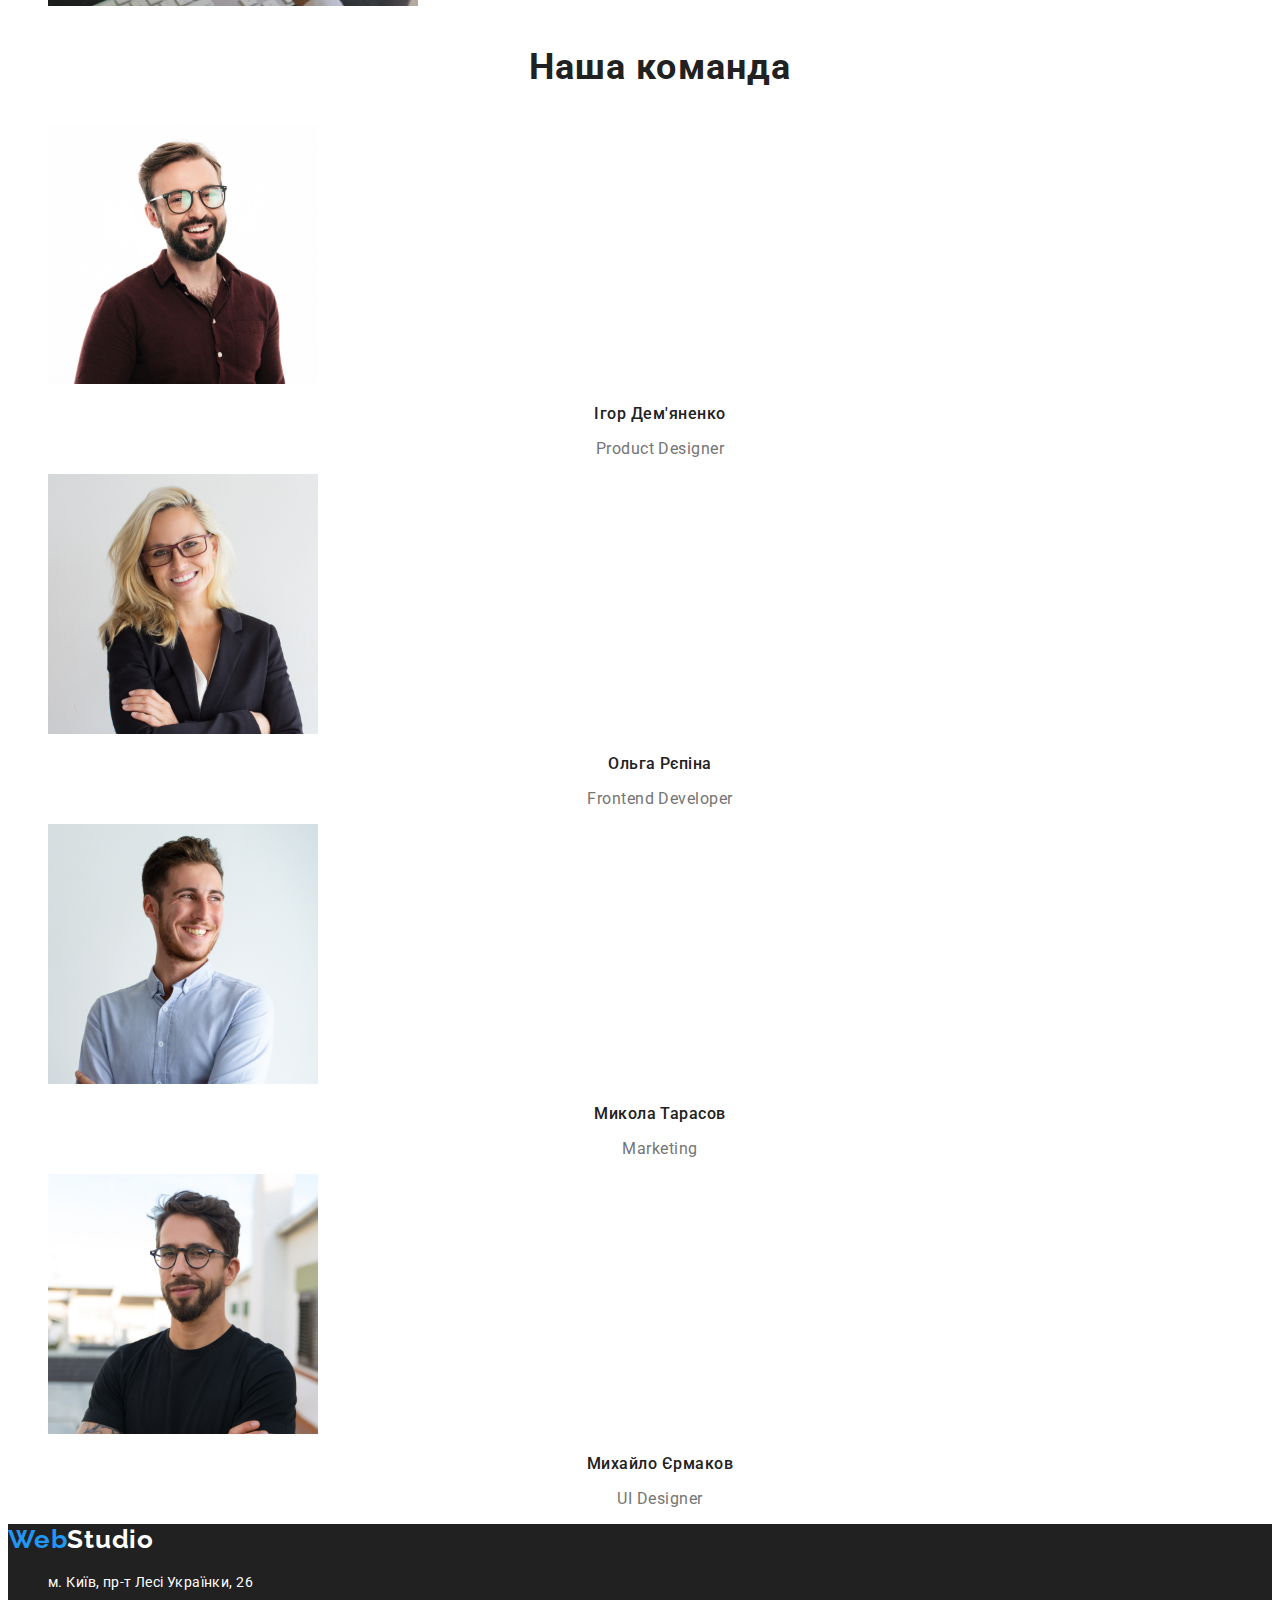
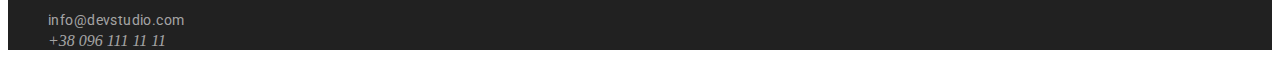
==== commit 74d082ff: "Add files via upload" ====
--- a/index.html
+++ b/index.html
@@ -6,7 +6,7 @@
   <meta http-equiv="X-UA-Compatible" content="IE=edge"/>
   <meta name="viewport" content="width=device-width, initial-scale=1.0"/>
 
-  <title>HW-01</title>
+  <title>HW-02</title>
 
   <link rel ="stylesheet" href = "css/style.css">
 
--- a/css/style.css
+++ b/css/style.css
@@ -28,6 +28,7 @@
 
 :root{
   --main-color: #212121;
+  --secondary-color: #2196F3;
 }
 
 
@@ -38,35 +39,35 @@
 font-family: 'Roboto', sans-serif;
 font-weight: 500;
 text-decoration: 0;
-color: #212121;
+color: var(--main-color);
 }
 
 .Portfolio{
 font-family: 'Roboto', sans-serif;
 font-weight: 500;
 text-decoration: 0;
-color: #212121;
+color: var(--main-color);
 }
 
 .Contacts{
 font-family: 'Roboto', sans-serif;
 font-weight: 500;
 text-decoration: 0;
-color: #212121;
+color: var(--main-color);
 }
 
 .Mail{
 font-family: 'Roboto', sans-serif;
 font-weight: 500;
 text-decoration: 0;
-color: #212121;
+color: var(--main-color);
 }
 
 .Telefon{
 font-family: 'Roboto', sans-serif;
 font-weight: 500;
 text-decoration: 0;
-color: #212121;
+color: var(--main-color);
 }
 
 
@@ -85,14 +86,14 @@
 /* identical to box height */
 
 letter-spacing: 0.03em;
-color: #212121;
+color: var(--main-color);
 
 
 
 }
 
 .Web-1{
-    color: #2196F3;
+  color: var(--main-color);
 }
 
 .Studio:focus{
@@ -107,12 +108,12 @@
 font-weight: 500;
 font-size: 14px;
 
-background-color: #2196F3;
+background-color: var(--main-color );
 
 
 
 letter-spacing: 0.02em;
---main-color: #212121;
+color: var(--main-color);
 font-family: 'Roboto', sans-serif;
 }
 
@@ -122,7 +123,7 @@
     
     transition-duration: 900ms;
     box-shadow: 15px black;
-    color: #2196F3;
+    color: var(--secondary-color);
     text-align: center;
     
   }
@@ -130,7 +131,7 @@
   .Studio_title{
     
     font-family: 'Roboto', sans-serif;
-    --main-color: #212121;
+    color: var(--main-color #212121);
     
     
     
@@ -142,13 +143,13 @@
     list-style-type: none;
 padding: 4,5;
 
-background-color: #2196F3;
+background-color: var(--secondary-color);
 
 font-style: normal;
 font-weight: 500;
 font-size: 14px;
 letter-spacing: 0.02em;
-color: #212121;
+color: var(--main-color);
 font-family: 'Roboto', sans-serif;
 }
 
@@ -157,7 +158,7 @@
     opacity: 1;
     transition-duration: 900ms;
     box-shadow: 15px black;
-    color: #2196F3;
+    color: var(--secondary-color);
     text-align: center;
     
   }
@@ -169,7 +170,7 @@
     text-decoration: none;
     list-style-type: none;
 padding: 4;
-background-color: #2196F3;
+background-color: var(--secondary-color);
 
 
 
@@ -178,7 +179,7 @@
 font-size: 14px;
 line-height: 16px;
 
-color: #212121;
+color: var(--main-color #212121);
 font-family: 'Roboto', sans-serif;
 }
 
@@ -187,7 +188,7 @@
     opacity: 1;
     transition-duration: 900ms;
     box-shadow: 15px black;
-    color: #2196F3;
+    color: var(--secondary-color);
     text-align: center;
     
   }
@@ -206,7 +207,7 @@
 font-size: 14px;
 line-height: 16px;
 letter-spacing: 0.02em;
-color: #757575;
+--main-color: #757575;
 font-family: 'Roboto', sans-serif;
 }
 
@@ -215,7 +216,7 @@
     opacity: 1;
     transition-duration: 900ms;
     box-shadow: 15px black;
-    color: #2196F3;
+    color: var(--secondary-color);
     text-align: center;
     
   }
@@ -234,7 +235,7 @@
 font-size: 14px;
 line-height: 16px;
 letter-spacing: 0.02em;
-color: #757575;
+--main-color: #757575;
 font-family: 'Roboto', sans-serif;
 }
 
@@ -243,7 +244,7 @@
     opacity: 1;
     transition-duration: 900ms;
     box-shadow: 15px black;
-    color: #2196F3;
+    color: var(--secondary-color);
     text-align: center;
     
   }
@@ -254,7 +255,7 @@
 padding: 2,6;
 
 
-background: #2F303A;
+background: var(--main-color);
 }
 
 .Efectivni{
@@ -284,9 +285,9 @@
 background: #FFFFFF;
 box-shadow: 0px 4px 4px rgba(0, 0, 0, 0.15);
 border-radius: 4px;
-color: black;
-font-family: 'Roboto', sans-serif;
-font-size: 16px;
+color: var(--main-color);
+font-family: 'Roboto', sans-serif;
+font-size: 16 px;
 
 border-style: none;
 }
@@ -304,7 +305,7 @@
 letter-spacing: 0.03em;
 text-transform: uppercase;
 
-color: #212121;
+color: var(--main-color);
 font-family: 'Roboto', sans-serif;
 }
 
@@ -339,7 +340,7 @@
 letter-spacing: 0.03em;
 text-transform: uppercase;
 
-color: #212121;
+color: var(--main-color);
 font-family: 'Roboto', sans-serif;
 
 }
@@ -375,7 +376,7 @@
 letter-spacing: 0.03em;
 text-transform: uppercase;
 
-color: #212121;
+color: var(--main-color);
 
 
 }
@@ -411,7 +412,7 @@
 letter-spacing: 0.03em;
 text-transform: uppercase;
 
-color: #212121;
+color: var(--main-color);
 font-family: 'Roboto', sans-serif;
 }
 
@@ -446,7 +447,7 @@
 text-align: center;
 letter-spacing: 0.03em;
 
-color: #212121;
+color: var(--main-color);
 font-family: 'Roboto', sans-serif;
 
 }
@@ -487,7 +488,7 @@
 text-align: center;
 letter-spacing: 0.03em;
 
-color: #212121;
+color: var(--main-color);
 font-family: 'Roboto', sans-serif;
 }
 
@@ -732,7 +733,7 @@
 }
 
 .Web-2{
-    color: #2196F3;
+  color: var(--secondary-color);
 }
 
 .footer{
@@ -740,7 +741,7 @@
     padding: 6,3;
 
 
-background: #2F303A;
+background: var(--main-color);
   }
 
   .logo-portfolio{
@@ -757,7 +758,7 @@
 
 letter-spacing: 0.03em;
 text-decoration: 0;
-color: #000000;
+color: var(--main-color);
 
 
 
@@ -766,7 +767,7 @@
 }
 
 .Web-1{
-  color: #2196F3;
+  color: var(--secondary-color);
 }
 
 
@@ -830,7 +831,7 @@
     
 padding: 2,8;
 
-color: #212121;
+color: var(--main-color);
 
 
 font-family: 'Roboto', sans-serif;
@@ -840,7 +841,7 @@
 line-height: 14px;
 letter-spacing: 0.02em;
 
-color: #212121;
+color: var(--main-color);
 
 text-decoration: 0;
 }
@@ -849,7 +850,7 @@
     opacity: 1;
     transition-duration: 900ms;
     box-shadow: 15px black;
-    color: #2196F3;
+    color: var(--secondary-color);
     text-align: center;
     font-size: 14px;
     
@@ -867,7 +868,7 @@
     
 padding: 4,5;
 
-background-color: #2196F3;
+background-color: var(--secondary-color);
 
 
 font-family: 'Roboto', sans-serif;
@@ -877,7 +878,7 @@
 line-height: 14px;
 letter-spacing: 0.02em;
 
-color: #212121;
+color: var(--main-color);
 font-family: 'Roboto', sans-serif;
 text-decoration: 0;
 }
@@ -886,7 +887,7 @@
     opacity: 1;
     transition-duration: 900ms;
     box-shadow: 15px black;
-    color: #2196F3;
+    color: var(--secondary-color);
     
     font-size: 14px;
     
@@ -905,7 +906,7 @@
     
 padding: 4;
 
-background-color: #2196F3;
+background-color: var(--secondary-color);
 
 
 
@@ -916,7 +917,7 @@
 line-height: 16px;
 letter-spacing: 0.02em;
 
-color: #212121;
+color: var(--main-color);
 font-family: 'Roboto', sans-serif;
 text-decoration: 0;
 }
@@ -925,7 +926,7 @@
     opacity: 1;
     transition-duration: 900ms;
     box-shadow: 15px black;
-    color: #2196F3;
+    color: var(--secondary-color);
     text-align: center;
     font-size: 14px;
     
@@ -960,7 +961,7 @@
     opacity: 1;
     transition-duration: 900ms;
     box-shadow: 15px black;
-    color: #2196F3;
+    color: var(--secondary-color);
     text-align: center;
     font-size: 14px;
     
@@ -996,7 +997,7 @@
     opacity: 1;
     transition-duration: 900ms;
     box-shadow: 15px black;
-    color: #2196F3;
+    color: var(--secondary-color);
     text-align: center;
     font-size: 14px;
     
@@ -1038,7 +1039,7 @@
 text-align: center;
 letter-spacing: 0.03em;
 
-color: #000000;
+color: var(--main-color);
 border: 0;
 text-decoration: 0;
 
@@ -1048,7 +1049,7 @@
   }
 
   .ysi:hover{
-    background-color: #2196F3;
+    background-color: var(--secondary-color);
     color: #F5F4FA;
     box-shadow: 0px 3px 1px rgba(0, 0, 0, 0.1), 0px 1px 2px rgba(0, 0, 0, 0.08), 0px 2px 2px rgba(0, 0, 0, 0.12);
   }
@@ -1078,14 +1079,14 @@
     text-align: center;
     letter-spacing: 0.03em;
     
-    color: #212121;
+    color: var(--main-color);
     border: 0;
     font-family: 'Roboto', sans-serif;
     text-decoration: 0;
   }
 
   .veb-sayt:hover{
-    background-color: #2196F3;
+    background-color: var(--secondary-color);
     color: #F5F4FA;
     box-shadow: 0px 3px 1px rgba(0, 0, 0, 0.1), 0px 1px 2px rgba(0, 0, 0, 0.08), 0px 2px 2px rgba(0, 0, 0, 0.12);
   }
@@ -1115,14 +1116,14 @@
     text-align: center;
     letter-spacing: 0.03em;
     
-    color: #212121;
+    color: var(--main-color);
     border: 0;
     font-family: 'Roboto', sans-serif;
     text-decoration: 0;
   }
 
   .dodatki:hover{
-    background-color: #2196F3;
+    background-color: var(--secondary-color);
     color: #F5F4FA;
     box-shadow: 0px 3px 1px rgba(0, 0, 0, 0.1), 0px 1px 2px rgba(0, 0, 0, 0.08), 0px 2px 2px rgba(0, 0, 0, 0.12);
   }
@@ -1153,14 +1154,14 @@
 text-align: center;
 letter-spacing: 0.03em;
 
-color: #212121;
+color: var(--main-color);
 border: 0;
     font-family: 'Roboto', sans-serif;
     text-decoration: 0;
   }
 
   .disayn:hover{
-    background-color: #2196F3;
+    background-color: var(--secondary-color);
     color: #F5F4FA;
     box-shadow: 0px 3px 1px rgba(0, 0, 0, 0.1), 0px 1px 2px rgba(0, 0, 0, 0.08), 0px 2px 2px rgba(0, 0, 0, 0.12);
   }
@@ -1190,7 +1191,7 @@
 text-align: center;
 letter-spacing: 0.03em;
 
-color: #212121;
+color: var(--main-color);
 border: 0;
     font-family: 'Roboto', sans-serif;
     text-decoration: 0;
@@ -1222,7 +1223,7 @@
 
 letter-spacing: 0.06em;
 
-color: #212121;
+color: var(--main-color);
   }
 
   .b1{
@@ -1264,7 +1265,7 @@
 
 letter-spacing: 0.06em;
 
-color: #212121;
+color: var(--main-color);
 font-family: 'Roboto', sans-serif;
   }
 
@@ -1306,7 +1307,7 @@
 
 letter-spacing: 0.06em;
 
-color: #212121;
+color: var(--main-color);
 font-family: 'Roboto', sans-serif;
   }
 
@@ -1348,7 +1349,7 @@
 
 letter-spacing: 0.06em;
 
-color: #212121;
+color: var(--main-color);
 font-family: 'Roboto', sans-serif;
   }
 
@@ -1390,7 +1391,7 @@
 
 letter-spacing: 0.06em;
 
-color: #212121;
+color: var(--main-color);
 font-family: 'Roboto', sans-serif;
   }
 
@@ -1433,7 +1434,7 @@
 
 letter-spacing: 0.06em;
 
-color: #212121;
+color: var(--main-color);
 font-family: 'Roboto', sans-serif;
   }
 
@@ -1475,7 +1476,7 @@
 
 letter-spacing: 0.06em;
 
-color: #212121;
+color: var(--main-color);
 font-family: 'Roboto', sans-serif;
   }
 
@@ -1517,7 +1518,7 @@
 
 letter-spacing: 0.06em;
 
-color: #212121;
+color: var(--main-color);
 font-family: 'Roboto', sans-serif;
 
   }
@@ -1560,7 +1561,7 @@
 
 letter-spacing: 0.06em;
 
-color: #212121;
+color: var(--main-color);
 font-family: 'Roboto', sans-serif;
 
   }
@@ -1600,11 +1601,11 @@
 text-decoration: 0;
 
 color: #FFFFFF;
-background: #2F303A;
+background: var(--main-color);
   }
 
   .web-2{
-    color: #2196F3;
+    color: var(--secondary-color);
   }
 
   .mail-telefon-portfolio{
@@ -1680,11 +1681,11 @@
     padding: 6,3;
 
 
-background: #2F303A;
+background: var(--main-color);
   }
 
   .butoon-bye:hover{
-    background-color: #2196F3;
+    background-color: var(--secondary-color);
     transition-duration: 500ms;
     color: #FFFFFF;
     box-shadow: 0px 3px 1px rgba(0, 0, 0, 0.1), 0px 1px 2px rgba(0, 0, 0, 0.08), 0px 2px 2px rgba(0, 0, 0, 0.12);
